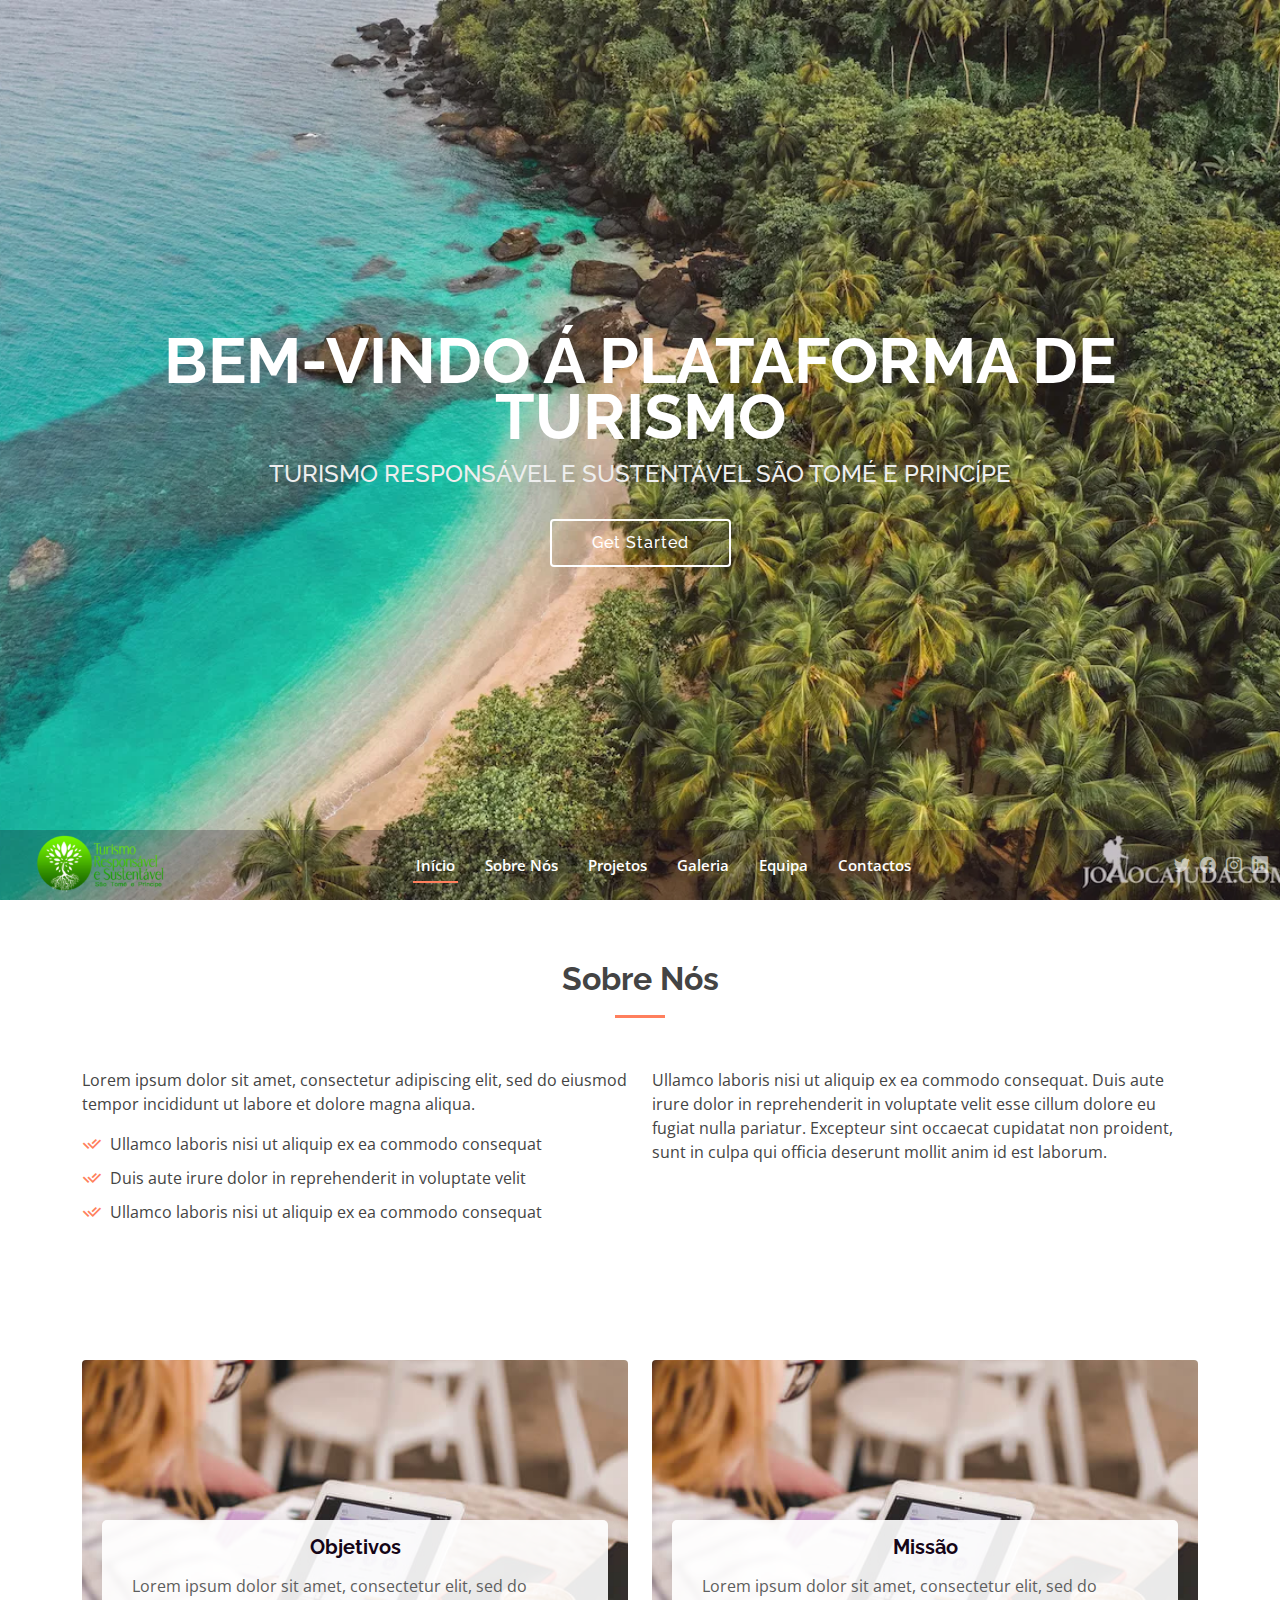
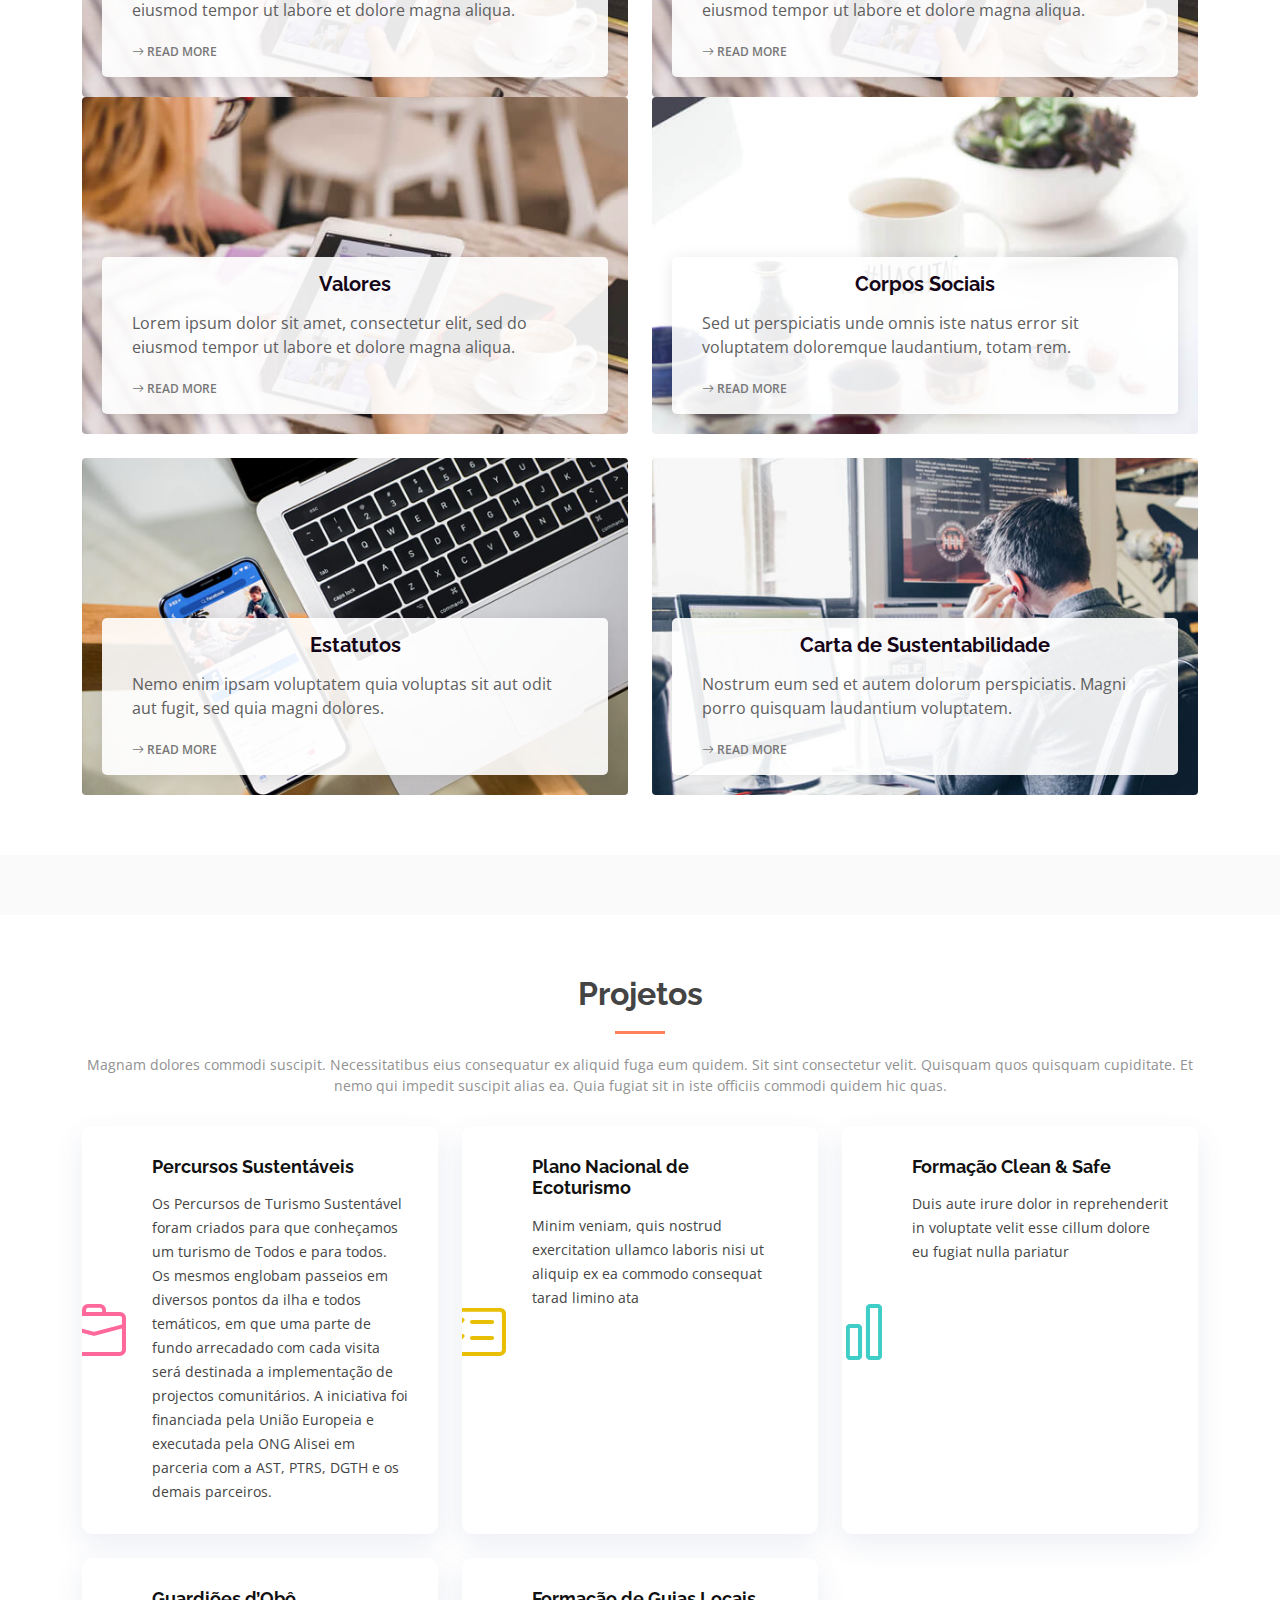
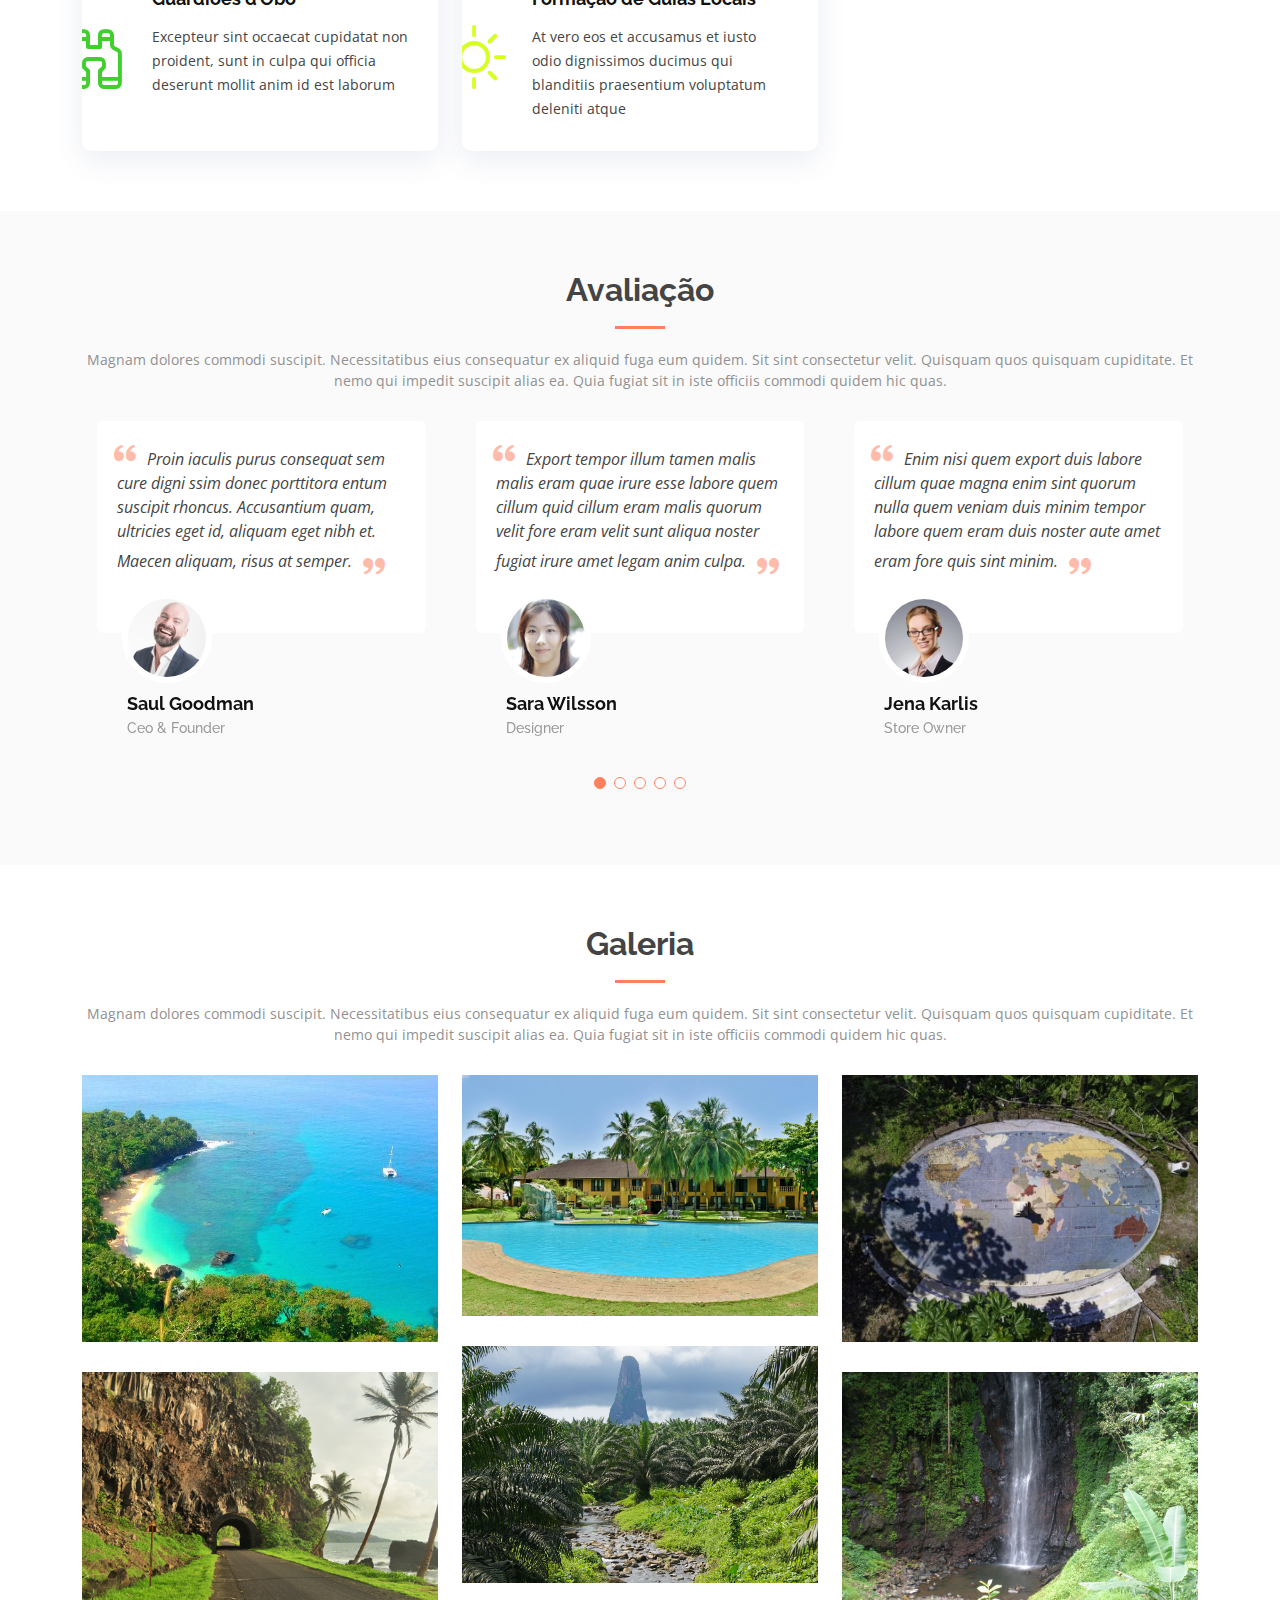
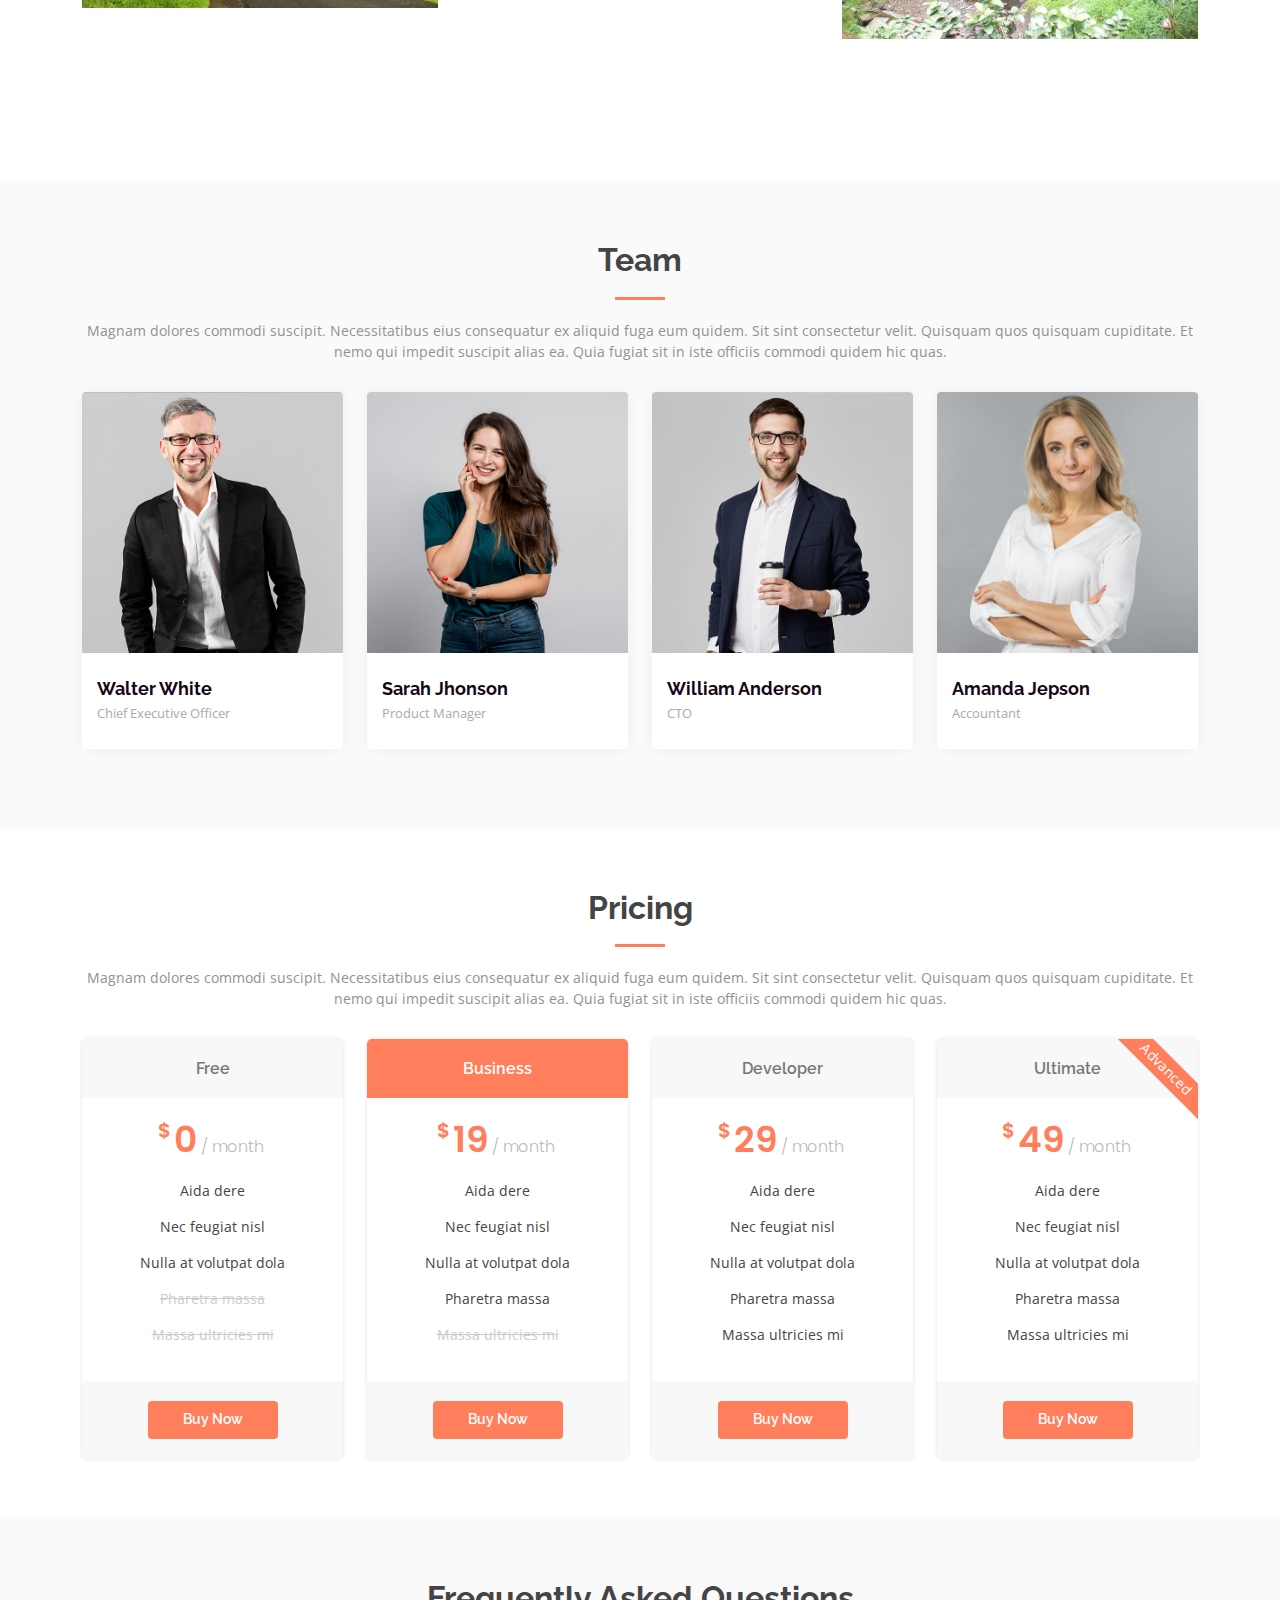
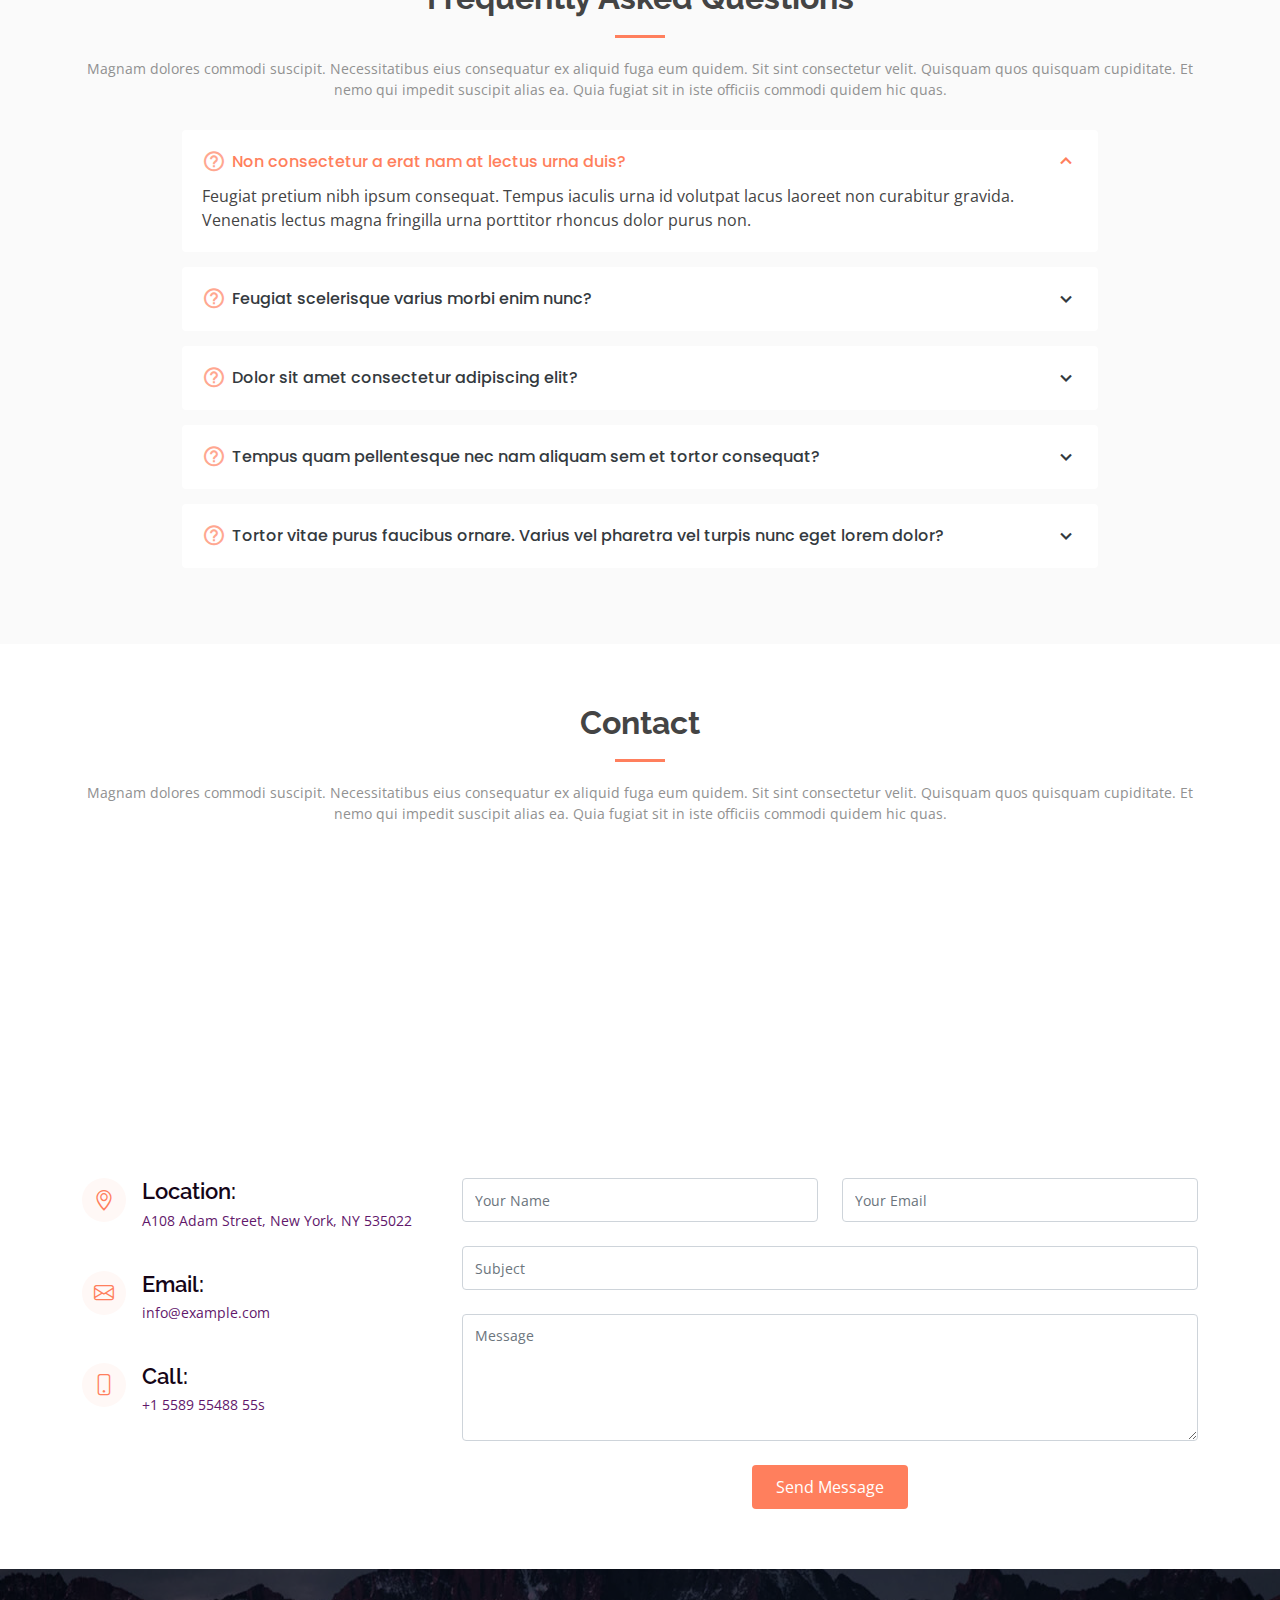
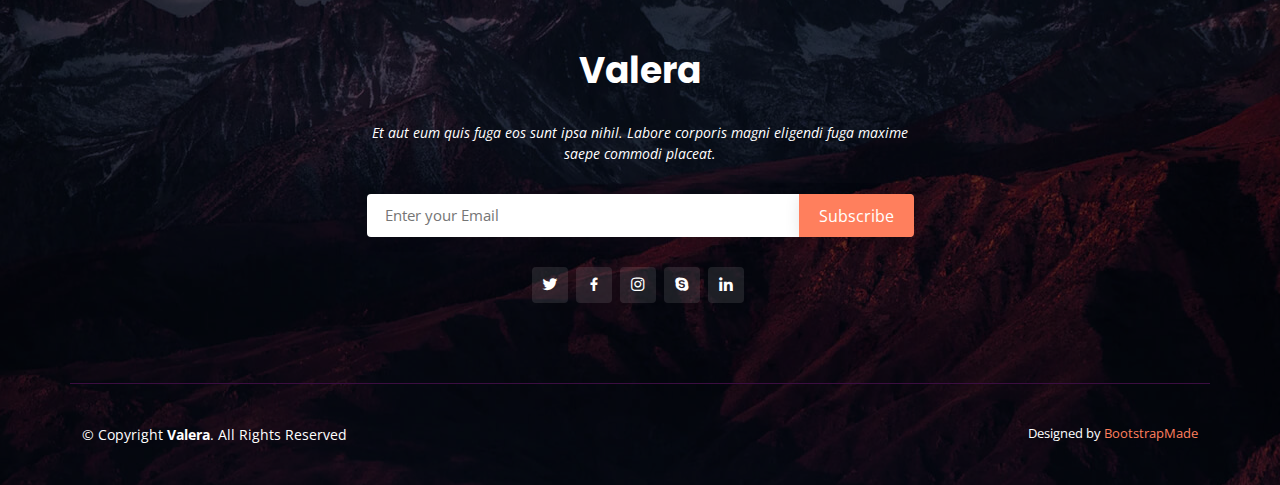
==== index.html @ 5d88bace "nv" ====
<!DOCTYPE html>
<html lang="en">

<head>
  <meta charset="utf-8">
  <meta content="width=device-width, initial-scale=1.0" name="viewport">

  <title>Plataforma de Turismo</title>
  <meta content="" name="description">
  <meta content="" name="keywords">

  <!-- Favicons -->
  <link href="assets/img/logo1.png" rel="icon">
  <link href="assets/img/logo1.png" rel="apple-touch-icon">

  <!-- Google Fonts -->
  <link href="https://fonts.googleapis.com/css?family=Open+Sans:300,300i,400,400i,600,600i,700,700i|Raleway:300,300i,400,400i,500,500i,600,600i,700,700i|Poppins:300,300i,400,400i,500,500i,600,600i,700,700i" rel="stylesheet">

  <!-- Vendor CSS Files -->
  <link href="assets/vendor/bootstrap/css/bootstrap.min.css" rel="stylesheet">
  <link href="assets/vendor/bootstrap-icons/bootstrap-icons.css" rel="stylesheet">
  <link href="assets/vendor/boxicons/css/boxicons.min.css" rel="stylesheet">
  <link href="assets/vendor/glightbox/css/glightbox.min.css" rel="stylesheet">
  <link href="assets/vendor/remixicon/remixicon.css" rel="stylesheet">
  <link href="assets/vendor/swiper/swiper-bundle.min.css" rel="stylesheet">

  <!-- Template Main CSS File -->
  <link href="assets/css/style.css" rel="stylesheet">

  <!-- =======================================================
  * Template Name: Valera - v4.1.0
  * Template URL: https://bootstrapmade.com/valera-free-bootstrap-theme/
  * Author: BootstrapMade.com
  * License: https://bootstrapmade.com/license/
  ======================================================== -->
</head>

<body>

  <!-- ======= Hero Section ======= -->
  <section id="hero">
    <div class="hero-container">
      <h1>BEM-VINDO Á PLATAFORMA DE TURISMO</h1>
      <h2>TURISMO RESPONSÁVEL E SUSTENTÁVEL SÃO TOMÉ E PRINCÍPE</h2>
      <a href="#about" class="btn-get-started scrollto">Get Started</a>
    </div>
  </section><!-- End Hero -->

  <!-- ======= Header ======= -->
  <header id="header" class="d-flex align-items-center ">
    <div class="container-fluid d-flex align-items-center justify-content-lg-between">


      <!-- Uncomment below if you prefer to use an image logo -->
      <a href="index.html" class="logo me-auto me-lg-0"><img src="assets/img/logo1.png" alt="" class="img-fluid"></a>

      <nav id="navbar" class="navbar order-last order-lg-0">
        <ul>
          <li><a class="nav-link scrollto active" href="index.html">Início</a></li>
          <li><a class="nav-link scrollto" href="#about">Sobre Nós</a></li>
          <li><a class="nav-link scrollto" href="#services">Projetos</a></li>
          <li><a class="nav-link scrollto " href="#portfolio">Galeria</a></li>
          <li><a class="nav-link scrollto" href="#team">Equipa</a></li>
          </li>
          <li><a class="nav-link scrollto" href="#contact">Contactos</a></li>
        </ul>
        <i class="bi bi-list mobile-nav-toggle"></i>
      </nav><!-- .navbar -->

      <div class="header-social-links d-flex align-items-center">
        <a href="#" class="twitter"><i class="bi bi-twitter"></i></a>
        <a href="#" class="facebook"><i class="bi bi-facebook"></i></a>
        <a href="#" class="instagram"><i class="bi bi-instagram"></i></a>
        <a href="#" class="linkedin"><i class="bi bi-linkedin"></i></i></a>
      </div>

    </div>
  </header><!-- End Header -->

  <main id="main">

    <!-- ======= About Section ======= -->
    <section id="about" class="about">
      <div class="container">

        <div class="section-title">
          <h2>Sobre Nós</h2>
        </div>

        <div class="row content">
          <div class="col-lg-6">
            <p>
              Lorem ipsum dolor sit amet, consectetur adipiscing elit, sed do eiusmod tempor incididunt ut labore et dolore
              magna aliqua.
            </p>
            <ul>
              <li><i class="ri-check-double-line"></i> Ullamco laboris nisi ut aliquip ex ea commodo consequat</li>
              <li><i class="ri-check-double-line"></i> Duis aute irure dolor in reprehenderit in voluptate velit</li>
              <li><i class="ri-check-double-line"></i> Ullamco laboris nisi ut aliquip ex ea commodo consequat</li>
            </ul>
          </div>
          <div class="col-lg-6 pt-4 pt-lg-0">
            <p>
              Ullamco laboris nisi ut aliquip ex ea commodo consequat. Duis aute irure dolor in reprehenderit in voluptate
              velit esse cillum dolore eu fugiat nulla pariatur. Excepteur sint occaecat cupidatat non proident, sunt in
              culpa qui officia deserunt mollit anim id est laborum.
            </p>
          </div>
        </div>

      </div>
    </section><!-- End About Section -->

    <!-- ======= Counts Section ======= -->

    <!-- ======= Our Values Section ======= -->
    <section id="our-values" class="our-values">
      <div class="container">

        <div class="row">
          <div class="col-md-6 d-flex align-items-stretch">
            <div class="card" style='background-image: url("assets/img/our-values-1.jpg");'>
              <div class="card-body">
                <h5 class="card-title"><a href="">Objetivos</a></h5>
                <p class="card-text">Lorem ipsum dolor sit amet, consectetur elit, sed do eiusmod tempor ut labore et dolore magna aliqua.</p>
                <div class="read-more"><a href="#"><i class="bi bi-arrow-right"></i> Read More</a></div>
              </div>
            </div>
          </div>
          <div class="col-md-6 d-flex align-items-stretch">
            <div class="card" style='background-image: url("assets/img/our-values-1.jpg");'>
              <div class="card-body">
                <h5 class="card-title"><a href="">Missão</a></h5>
                <p class="card-text">Lorem ipsum dolor sit amet, consectetur elit, sed do eiusmod tempor ut labore et dolore magna aliqua.</p>
                <div class="read-more"><a href="#"><i class="bi bi-arrow-right"></i> Read More</a></div>
              </div>
            </div>
          </div>
          <div class="col-md-6 d-flex align-items-stretch">
            <div class="card" style='background-image: url("assets/img/our-values-1.jpg");'>
              <div class="card-body">
                <h5 class="card-title"><a href="">Valores</a></h5>
                <p class="card-text">Lorem ipsum dolor sit amet, consectetur elit, sed do eiusmod tempor ut labore et dolore magna aliqua.</p>
                <div class="read-more"><a href="#"><i class="bi bi-arrow-right"></i> Read More</a></div>
              </div>
            </div>
          </div>
          <div class="col-md-6 d-flex align-items-stretch mt-4 mt-md-0">
            <div class="card" style='background-image: url("assets/img/our-values-2.jpg");'>
              <div class="card-body">
                <h5 class="card-title"><a href="">Corpos Sociais</a></h5>
                <p class="card-text">Sed ut perspiciatis unde omnis iste natus error sit voluptatem doloremque laudantium, totam rem.</p>
                <div class="read-more"><a href="#"><i class="bi bi-arrow-right"></i> Read More</a></div>
              </div>
            </div>

          </div>
          <div class="col-md-6 d-flex align-items-stretch mt-4">
            <div class="card" style='background-image: url("assets/img/our-values-3.jpg");'>
              <div class="card-body">
                <h5 class="card-title"><a href="">Estatutos</a></h5>
                <p class="card-text">Nemo enim ipsam voluptatem quia voluptas sit aut odit aut fugit, sed quia magni dolores.</p>
                <div class="read-more"><a href="#"><i class="bi bi-arrow-right"></i> Read More</a></div>
              </div>
            </div>
          </div>
          <div class="col-md-6 d-flex align-items-stretch mt-4">
            <div class="card" style='background-image: url("assets/img/our-values-4.jpg");'>
              <div class="card-body">
                <h5 class="card-title"><a href="">Carta de Sustentabilidade</a></h5>
                <p class="card-text">Nostrum eum sed et autem dolorum perspiciatis. Magni porro quisquam laudantium voluptatem.</p>
                <div class="read-more"><a href="#"><i class="bi bi-arrow-right"></i> Read More</a></div>
              </div>
            </div>


          </div>
        </div>

      </div>
    </section><!-- End Our Values Section -->

    <!-- ======= Clients Section ======= -->
    <section id="clients" class="clients section-bg">
      <div class="container">

        <div class="row">

          <div class="col-lg-2 col-md-4 col-6 d-flex align-items-center justify-content-center">
            <img src="assets/img/clients/img.png" class="img-fluid" alt="">
          </div>

          <div class="col-lg-2 col-md-4 col-6 d-flex align-items-center justify-content-center">
            <img src="assets/img/clients/img_2.png" class="img-fluid" alt="">
          </div>

          <div class="col-lg-2 col-md-4 col-6 d-flex align-items-center justify-content-center">
            <img src="assets/img/clients/img_1.png" class="img-fluid" alt="">
          </div>

          <div class="col-lg-2 col-md-4 col-6 d-flex align-items-center justify-content-center">
            <img src="assets/img/clients/client-4.png" class="img-fluid" alt="">
          </div>

          <div class="col-lg-2 col-md-4 col-6 d-flex align-items-center justify-content-center">
            <img src="assets/img/clients/client-5.png" class="img-fluid" alt="">
          </div>

          <div class="col-lg-2 col-md-4 col-6 d-flex align-items-center justify-content-center">
            <img src="assets/img/clients/client-6.png" class="img-fluid" alt="">
          </div>

        </div>

      </div>
    </section><!-- End Clients Section -->

    <!-- ======= Services Section ======= -->
    <section id="services" class="services">
      <div class="container">

        <div class="section-title">
          <h2>Projetos</h2>
          <p>Magnam dolores commodi suscipit. Necessitatibus eius consequatur ex aliquid fuga eum quidem. Sit sint consectetur velit. Quisquam quos quisquam cupiditate. Et nemo qui impedit suscipit alias ea. Quia fugiat sit in iste officiis commodi quidem hic quas.</p>
        </div>

        <div class="row">
          <div class="col-lg-4 col-md-6">
            <div class="icon-box">
              <div class="icon"><i class="bi bi-briefcase" style="color: #ff689b;"></i></div>
              <h4 class="title"><a href="">Percursos Sustentáveis</a></h4>
              <p class="description">Os Percursos de Turismo Sustentável foram criados para que conheçamos um turismo de
                Todos e para todos. Os mesmos englobam passeios em diversos pontos da ilha e todos
                temáticos, em que uma parte de fundo arrecadado com cada visita será destinada a
                implementação de projectos comunitários. A iniciativa foi financiada pela União Europeia e
                executada pela ONG Alisei em parceria com a AST, PTRS, DGTH e os demais parceiros.</p>
            </div>
          </div>
          <div class="col-lg-4 col-md-6 mt-4 mt-md-0">
            <div class="icon-box">
              <div class="icon"><i class="bi bi-card-checklist" style="color: #e9bf06;"></i></div>
              <h4 class="title"><a href="">Plano Nacional de Ecoturismo</a></h4>
              <p class="description">Minim veniam, quis nostrud exercitation ullamco laboris nisi ut aliquip ex ea commodo consequat tarad limino ata</p>
            </div>
          </div>

          <div class="col-lg-4 col-md-6 mt-4 mt-lg-0">
            <div class="icon-box">
              <div class="icon"><i class="bi bi-bar-chart" style="color: #3fcdc7;"></i></div>
              <h4 class="title"><a href="">Formação Clean & Safe</a></h4>
              <p class="description">Duis aute irure dolor in reprehenderit in voluptate velit esse cillum dolore eu fugiat nulla pariatur</p>
            </div>
          </div>
          <div class="col-lg-4 col-md-6 mt-4">
            <div class="icon-box">
              <div class="icon"><i class="bi bi-binoculars" style="color:#41cf2e;"></i></div>
              <h4 class="title"><a href="">Guardiões d’Obô</a></h4>
              <p class="description">Excepteur sint occaecat cupidatat non proident, sunt in culpa qui officia deserunt mollit anim id est laborum</p>
            </div>
          </div>

          <div class="col-lg-4 col-md-6 mt-4">
            <div class="icon-box">
              <div class="icon"><i class="bi bi-brightness-high" style="color: #d6ff22;"></i></div>
              <h4 class="title"><a href="">Formação de Guias Locais</a></h4>
              <p class="description">At vero eos et accusamus et iusto odio dignissimos ducimus qui blanditiis praesentium voluptatum deleniti atque</p>
            </div>
          </div>

        </div>

      </div>
    </section><!-- End Services Section -->

    <!-- ======= Testimonials Section ======= -->
    <section id="testimonials" class="testimonials section-bg">
      <div class="container">

        <div class="section-title">
          <h2>Avaliação</h2>
          <p>Magnam dolores commodi suscipit. Necessitatibus eius consequatur ex aliquid fuga eum quidem. Sit sint consectetur velit. Quisquam quos quisquam cupiditate. Et nemo qui impedit suscipit alias ea. Quia fugiat sit in iste officiis commodi quidem hic quas.</p>
        </div>

        <div class="testimonials-slider swiper-container" data-aos="fade-up" data-aos-delay="100">
          <div class="swiper-wrapper">

            <div class="swiper-slide">
              <div class="testimonial-item">
                <p>
                  <i class="bx bxs-quote-alt-left quote-icon-left"></i>
                  Proin iaculis purus consequat sem cure digni ssim donec porttitora entum suscipit rhoncus. Accusantium quam, ultricies eget id, aliquam eget nibh et. Maecen aliquam, risus at semper.
                  <i class="bx bxs-quote-alt-right quote-icon-right"></i>
                </p>
                <img src="assets/img/testimonials/testimonials-1.jpg" class="testimonial-img" alt="">
                <h3>Saul Goodman</h3>
                <h4>Ceo &amp; Founder</h4>
              </div>
            </div><!-- End testimonial item -->

            <div class="swiper-slide">
              <div class="testimonial-item">
                <p>
                  <i class="bx bxs-quote-alt-left quote-icon-left"></i>
                  Export tempor illum tamen malis malis eram quae irure esse labore quem cillum quid cillum eram malis quorum velit fore eram velit sunt aliqua noster fugiat irure amet legam anim culpa.
                  <i class="bx bxs-quote-alt-right quote-icon-right"></i>
                </p>
                <img src="assets/img/testimonials/testimonials-2.jpg" class="testimonial-img" alt="">
                <h3>Sara Wilsson</h3>
                <h4>Designer</h4>
              </div>
            </div><!-- End testimonial item -->

            <div class="swiper-slide">
              <div class="testimonial-item">
                <p>
                  <i class="bx bxs-quote-alt-left quote-icon-left"></i>
                  Enim nisi quem export duis labore cillum quae magna enim sint quorum nulla quem veniam duis minim tempor labore quem eram duis noster aute amet eram fore quis sint minim.
                  <i class="bx bxs-quote-alt-right quote-icon-right"></i>
                </p>
                <img src="assets/img/testimonials/testimonials-3.jpg" class="testimonial-img" alt="">
                <h3>Jena Karlis</h3>
                <h4>Store Owner</h4>
              </div>
            </div><!-- End testimonial item -->

            <div class="swiper-slide">
              <div class="testimonial-item">
                <p>
                  <i class="bx bxs-quote-alt-left quote-icon-left"></i>
                  Fugiat enim eram quae cillum dolore dolor amet nulla culpa multos export minim fugiat minim velit minim dolor enim duis veniam ipsum anim magna sunt elit fore quem dolore labore illum veniam.
                  <i class="bx bxs-quote-alt-right quote-icon-right"></i>
                </p>
                <img src="assets/img/testimonials/testimonials-4.jpg" class="testimonial-img" alt="">
                <h3>Matt Brandon</h3>
                <h4>Freelancer</h4>
              </div>
            </div><!-- End testimonial item -->

            <div class="swiper-slide">
              <div class="testimonial-item">
                <p>
                  <i class="bx bxs-quote-alt-left quote-icon-left"></i>
                  Quis quorum aliqua sint quem legam fore sunt eram irure aliqua veniam tempor noster veniam enim culpa labore duis sunt culpa nulla illum cillum fugiat legam esse veniam culpa fore nisi cillum quid.
                  <i class="bx bxs-quote-alt-right quote-icon-right"></i>
                </p>
                <img src="assets/img/testimonials/testimonials-5.jpg" class="testimonial-img" alt="">
                <h3>John Larson</h3>
                <h4>Entrepreneur</h4>
              </div>
            </div><!-- End testimonial item -->

          </div>
          <div class="swiper-pagination"></div>
        </div>

      </div>
    </section><!-- End Testimonials Section -->

    <!-- ======= Cta Section ======= -->


    <!-- ======= Portfolio Section ======= -->
    <section id="portfolio" class="portfolio">
      <div class="container">

        <div class="section-title">
          <h2>Galeria</h2>
          <p>Magnam dolores commodi suscipit. Necessitatibus eius consequatur ex aliquid fuga eum quidem. Sit sint consectetur velit. Quisquam quos quisquam cupiditate. Et nemo qui impedit suscipit alias ea. Quia fugiat sit in iste officiis commodi quidem hic quas.</p>
        </div>


        <div class="row portfolio-container">

          <div class="col-lg-4 col-md-6 portfolio-item filter-app">
            <div class="portfolio-img"><img src="assets/img/portfolio/img_6.png" class="img-fluid" alt=""></div>
            <div class="portfolio-info">
              <h4>Praia Banana</h4>
              <p>Príncipe</p>
              <a href="assets/img/portfolio/img_6.png" data-gallery="portfolioGallery" class="portfolio-lightbox preview-link" title="Praia Banana"><i class="bx bx-plus"></i></a>

            </div>
          </div>

          <div class="col-lg-4 col-md-6 portfolio-item filter-web">
            <div class="portfolio-img"><img src="assets/img/portfolio/img_5.png" class="img-fluid" alt=""></div>
            <div class="portfolio-info">
              <h4>Hotel Miramar</h4>
              <p>São Tomé e Príncipe</p>
              <a href="assets/img/portfolio/img_5.png" data-gallery="portfolioGallery" class="portfolio-lightbox preview-link" title="Hotel Miramar"><i class="bx bx-plus"></i></a>

            </div>
          </div>

          <div class="col-lg-4 col-md-6 portfolio-item filter-app">
            <div class="portfolio-img"><img src="assets/img/portfolio/img_8.png" class="img-fluid" alt=""></div>
            <div class="portfolio-info">
              <h4>Centro do Mundo</h4>
              <p>São Tomé- Ilhéu da Rolas</p>
              <a href="assets/img/portfolio/img_8.png" data-gallery="portfolioGallery" class="portfolio-lightbox preview-link" title="Centro do Mundo"><i class="bx bx-plus"></i></a>

            </div>
          </div>

          <div class="col-lg-4 col-md-6 portfolio-item filter-card">
            <div class="portfolio-img"><img src="assets/img/portfolio/img_10.png" class="img-fluid" alt=""></div>
            <div class="portfolio-info">
              <h4>Pico Cão Grande</h4>
              <p>São Tomé</p>
              <a href="assets/img/portfolio/img_10.png" data-gallery="portfolioGallery" class="portfolio-lightbox preview-link" title="Pico Cão Grande"><i class="bx bx-plus"></i></a>

            </div>
          </div>

          <div class="col-lg-4 col-md-6 portfolio-item filter-web">
            <div class="portfolio-img"><img src="assets/img/portfolio/img_11.png" class="img-fluid" alt=""></div>
            <div class="portfolio-info">
              <h4>Túnel de Santa Catarina</h4>
              <p>São Tomé</p>
              <a href="assets/img/portfolio/img_11.png" data-gallery="portfolioGallery" class="portfolio-lightbox preview-link" title="Túnel de Santa Catarina"><i class="bx bx-plus"></i></a>

            </div>
          </div>

          <div class="col-lg-4 col-md-6 portfolio-item filter-app">
            <div class="portfolio-img"><img src="assets/img/portfolio/img_12.png" class="img-fluid" alt=""></div>
            <div class="portfolio-info">
              <h4>Cascata de São Nicolau</h4>
              <p>São Tomé</p>
              <a href="assets/img/portfolio/img_12.png" data-gallery="portfolioGallery" class="portfolio-lightbox preview-link" title="Cascata de São Nicolau"><i class="bx bx-plus"></i></a>

            </div>
          </div>

          <div class="col-lg-4 col-md-6 portfolio-item filter-card">
            <div class="portfolio-img"><img src="assets/img/portfolio/portfolio-7.jpg" class="img-fluid" alt=""></div>
            <div class="portfolio-info">
              <h4>Card 1</h4>
              <p>Card</p>
              <a href="assets/img/portfolio/portfolio-7.jpg" data-gallery="portfolioGallery" class="portfolio-lightbox preview-link" title="Card 1"><i class="bx bx-plus"></i></a>
              <a href="portfolio-details.html" class="details-link" title="More Details"><i class="bx bx-link"></i></a>
            </div>
          </div>

          <div class="col-lg-4 col-md-6 portfolio-item filter-card">
            <div class="portfolio-img"><img src="assets/img/portfolio/portfolio-8.jpg" class="img-fluid" alt=""></div>
            <div class="portfolio-info">
              <h4>Card 3</h4>
              <p>Card</p>
              <a href="assets/img/portfolio/portfolio-8.jpg" data-gallery="portfolioGallery" class="portfolio-lightbox preview-link" title="Card 3"><i class="bx bx-plus"></i></a>
              <a href="portfolio-details.html" class="details-link" title="More Details"><i class="bx bx-link"></i></a>
            </div>
          </div>

          <div class="col-lg-4 col-md-6 portfolio-item filter-web">
            <div class="portfolio-img"><img src="assets/img/portfolio/portfolio-9.jpg" class="img-fluid" alt=""></div>
            <div class="portfolio-info">
              <h4>Web 3</h4>
              <p>Web</p>
              <a href="assets/img/portfolio/portfolio-9.jpg" data-gallery="portfolioGallery" class="portfolio-lightbox preview-link" title="Web 3"><i class="bx bx-plus"></i></a>
              <a href="portfolio-details.html" class="details-link" title="More Details"><i class="bx bx-link"></i></a>
            </div>
          </div>

        </div>

      </div>
    </section><!-- End Portfolio Section -->

    <!-- ======= Team Section ======= -->
    <section id="team" class="team section-bg">
      <div class="container">

        <div class="section-title">
          <h2>Team</h2>
          <p>Magnam dolores commodi suscipit. Necessitatibus eius consequatur ex aliquid fuga eum quidem. Sit sint consectetur velit. Quisquam quos quisquam cupiditate. Et nemo qui impedit suscipit alias ea. Quia fugiat sit in iste officiis commodi quidem hic quas.</p>
        </div>

        <div class="row">

          <div class="col-lg-3 col-md-6 d-flex align-items-stretch">
            <div class="member">
              <div class="member-img">
                <img src="assets/img/team/team-1.jpg" class="img-fluid" alt="">
                <div class="social">
                  <a href=""><i class="bi bi-twitter"></i></a>
                  <a href=""><i class="bi bi-facebook"></i></a>
                  <a href=""><i class="bi bi-instagram"></i></a>
                  <a href=""><i class="bi bi-linkedin"></i></a>
                </div>
              </div>
              <div class="member-info">
                <h4>Walter White</h4>
                <span>Chief Executive Officer</span>
              </div>
            </div>
          </div>

          <div class="col-lg-3 col-md-6 d-flex align-items-stretch">
            <div class="member">
              <div class="member-img">
                <img src="assets/img/team/team-2.jpg" class="img-fluid" alt="">
                <div class="social">
                  <a href=""><i class="bi bi-twitter"></i></a>
                  <a href=""><i class="bi bi-facebook"></i></a>
                  <a href=""><i class="bi bi-instagram"></i></a>
                  <a href=""><i class="bi bi-linkedin"></i></a>
                </div>
              </div>
              <div class="member-info">
                <h4>Sarah Jhonson</h4>
                <span>Product Manager</span>
              </div>
            </div>
          </div>

          <div class="col-lg-3 col-md-6 d-flex align-items-stretch">
            <div class="member">
              <div class="member-img">
                <img src="assets/img/team/team-3.jpg" class="img-fluid" alt="">
                <div class="social">
                  <a href=""><i class="bi bi-twitter"></i></a>
                  <a href=""><i class="bi bi-facebook"></i></a>
                  <a href=""><i class="bi bi-instagram"></i></a>
                  <a href=""><i class="bi bi-linkedin"></i></a>
                </div>
              </div>
              <div class="member-info">
                <h4>William Anderson</h4>
                <span>CTO</span>
              </div>
            </div>
          </div>

          <div class="col-lg-3 col-md-6 d-flex align-items-stretch">
            <div class="member">
              <div class="member-img">
                <img src="assets/img/team/team-4.jpg" class="img-fluid" alt="">
                <div class="social">
                  <a href=""><i class="bi bi-twitter"></i></a>
                  <a href=""><i class="bi bi-facebook"></i></a>
                  <a href=""><i class="bi bi-instagram"></i></a>
                  <a href=""><i class="bi bi-linkedin"></i></a>
                </div>
              </div>
              <div class="member-info">
                <h4>Amanda Jepson</h4>
                <span>Accountant</span>
              </div>
            </div>
          </div>

        </div>

      </div>
    </section><!-- End Team Section -->

    <!-- ======= Pricing Section ======= -->
    <section id="pricing" class="pricing">
      <div class="container">

        <div class="section-title">
          <h2>Pricing</h2>
          <p>Magnam dolores commodi suscipit. Necessitatibus eius consequatur ex aliquid fuga eum quidem. Sit sint consectetur velit. Quisquam quos quisquam cupiditate. Et nemo qui impedit suscipit alias ea. Quia fugiat sit in iste officiis commodi quidem hic quas.</p>
        </div>

        <div class="row">

          <div class="col-lg-3 col-md-6">
            <div class="box">
              <h3>Free</h3>
              <h4><sup>$</sup>0<span> / month</span></h4>
              <ul>
                <li>Aida dere</li>
                <li>Nec feugiat nisl</li>
                <li>Nulla at volutpat dola</li>
                <li class="na">Pharetra massa</li>
                <li class="na">Massa ultricies mi</li>
              </ul>
              <div class="btn-wrap">
                <a href="#" class="btn-buy">Buy Now</a>
              </div>
            </div>
          </div>

          <div class="col-lg-3 col-md-6 mt-4 mt-md-0">
            <div class="box featured">
              <h3>Business</h3>
              <h4><sup>$</sup>19<span> / month</span></h4>
              <ul>
                <li>Aida dere</li>
                <li>Nec feugiat nisl</li>
                <li>Nulla at volutpat dola</li>
                <li>Pharetra massa</li>
                <li class="na">Massa ultricies mi</li>
              </ul>
              <div class="btn-wrap">
                <a href="#" class="btn-buy">Buy Now</a>
              </div>
            </div>
          </div>

          <div class="col-lg-3 col-md-6 mt-4 mt-lg-0">
            <div class="box">
              <h3>Developer</h3>
              <h4><sup>$</sup>29<span> / month</span></h4>
              <ul>
                <li>Aida dere</li>
                <li>Nec feugiat nisl</li>
                <li>Nulla at volutpat dola</li>
                <li>Pharetra massa</li>
                <li>Massa ultricies mi</li>
              </ul>
              <div class="btn-wrap">
                <a href="#" class="btn-buy">Buy Now</a>
              </div>
            </div>
          </div>

          <div class="col-lg-3 col-md-6 mt-4 mt-lg-0">
            <div class="box">
              <span class="advanced">Advanced</span>
              <h3>Ultimate</h3>
              <h4><sup>$</sup>49<span> / month</span></h4>
              <ul>
                <li>Aida dere</li>
                <li>Nec feugiat nisl</li>
                <li>Nulla at volutpat dola</li>
                <li>Pharetra massa</li>
                <li>Massa ultricies mi</li>
              </ul>
              <div class="btn-wrap">
                <a href="#" class="btn-buy">Buy Now</a>
              </div>
            </div>
          </div>

        </div>

      </div>
    </section><!-- End Pricing Section -->

    <!-- ======= Frequently Asked Questions Section ======= -->
    <section id="faq" class="faq section-bg">
      <div class="container">

        <div class="section-title">
          <h2>Frequently Asked Questions</h2>
          <p>Magnam dolores commodi suscipit. Necessitatibus eius consequatur ex aliquid fuga eum quidem. Sit sint consectetur velit. Quisquam quos quisquam cupiditate. Et nemo qui impedit suscipit alias ea. Quia fugiat sit in iste officiis commodi quidem hic quas.</p>
        </div>

        <div class="faq-list">
          <ul>
            <li data-aos="fade-up">
              <i class="bx bx-help-circle icon-help"></i> <a data-bs-toggle="collapse" class="collapse" data-bs-target="#faq-list-1">Non consectetur a erat nam at lectus urna duis? <i class="bx bx-chevron-down icon-show"></i><i class="bx bx-chevron-up icon-close"></i></a>
              <div id="faq-list-1" class="collapse show" data-bs-parent=".faq-list">
                <p>
                  Feugiat pretium nibh ipsum consequat. Tempus iaculis urna id volutpat lacus laoreet non curabitur gravida. Venenatis lectus magna fringilla urna porttitor rhoncus dolor purus non.
                </p>
              </div>
            </li>

            <li data-aos="fade-up" data-aos-delay="100">
              <i class="bx bx-help-circle icon-help"></i> <a data-bs-toggle="collapse" data-bs-target="#faq-list-2" class="collapsed">Feugiat scelerisque varius morbi enim nunc? <i class="bx bx-chevron-down icon-show"></i><i class="bx bx-chevron-up icon-close"></i></a>
              <div id="faq-list-2" class="collapse" data-bs-parent=".faq-list">
                <p>
                  Dolor sit amet consectetur adipiscing elit pellentesque habitant morbi. Id interdum velit laoreet id donec ultrices. Fringilla phasellus faucibus scelerisque eleifend donec pretium. Est pellentesque elit ullamcorper dignissim. Mauris ultrices eros in cursus turpis massa tincidunt dui.
                </p>
              </div>
            </li>

            <li data-aos="fade-up" data-aos-delay="200">
              <i class="bx bx-help-circle icon-help"></i> <a data-bs-toggle="collapse" data-bs-target="#faq-list-3" class="collapsed">Dolor sit amet consectetur adipiscing elit? <i class="bx bx-chevron-down icon-show"></i><i class="bx bx-chevron-up icon-close"></i></a>
              <div id="faq-list-3" class="collapse" data-bs-parent=".faq-list">
                <p>
                  Eleifend mi in nulla posuere sollicitudin aliquam ultrices sagittis orci. Faucibus pulvinar elementum integer enim. Sem nulla pharetra diam sit amet nisl suscipit. Rutrum tellus pellentesque eu tincidunt. Lectus urna duis convallis convallis tellus. Urna molestie at elementum eu facilisis sed odio morbi quis
                </p>
              </div>
            </li>

            <li data-aos="fade-up" data-aos-delay="300">
              <i class="bx bx-help-circle icon-help"></i> <a data-bs-toggle="collapse" data-bs-target="#faq-list-4" class="collapsed">Tempus quam pellentesque nec nam aliquam sem et tortor consequat? <i class="bx bx-chevron-down icon-show"></i><i class="bx bx-chevron-up icon-close"></i></a>
              <div id="faq-list-4" class="collapse" data-bs-parent=".faq-list">
                <p>
                  Molestie a iaculis at erat pellentesque adipiscing commodo. Dignissim suspendisse in est ante in. Nunc vel risus commodo viverra maecenas accumsan. Sit amet nisl suscipit adipiscing bibendum est. Purus gravida quis blandit turpis cursus in.
                </p>
              </div>
            </li>

            <li data-aos="fade-up" data-aos-delay="400">
              <i class="bx bx-help-circle icon-help"></i> <a data-bs-toggle="collapse" data-bs-target="#faq-list-5" class="collapsed">Tortor vitae purus faucibus ornare. Varius vel pharetra vel turpis nunc eget lorem dolor? <i class="bx bx-chevron-down icon-show"></i><i class="bx bx-chevron-up icon-close"></i></a>
              <div id="faq-list-5" class="collapse" data-bs-parent=".faq-list">
                <p>
                  Laoreet sit amet cursus sit amet dictum sit amet justo. Mauris vitae ultricies leo integer malesuada nunc vel. Tincidunt eget nullam non nisi est sit amet. Turpis nunc eget lorem dolor sed. Ut venenatis tellus in metus vulputate eu scelerisque.
                </p>
              </div>
            </li>

          </ul>
        </div>

      </div>
    </section><!-- End Frequently Asked Questions Section -->

    <!-- ======= Contact Section ======= -->
    <section id="contact" class="contact">
      <div class="container">

        <div class="section-title">
          <h2>Contact</h2>
          <p>Magnam dolores commodi suscipit. Necessitatibus eius consequatur ex aliquid fuga eum quidem. Sit sint consectetur velit. Quisquam quos quisquam cupiditate. Et nemo qui impedit suscipit alias ea. Quia fugiat sit in iste officiis commodi quidem hic quas.</p>
        </div>

        <div>
          <iframe style="border:0; width: 100%; height: 270px;" src="https://www.google.com/maps/embed?pb=!1m14!1m8!1m3!1d12097.433213460943!2d-74.0062269!3d40.7101282!3m2!1i1024!2i768!4f13.1!3m3!1m2!1s0x0%3A0xb89d1fe6bc499443!2sDowntown+Conference+Center!5e0!3m2!1smk!2sbg!4v1539943755621" frameborder="0" allowfullscreen></iframe>
        </div>

        <div class="row mt-5">

          <div class="col-lg-4">
            <div class="info">
              <div class="address">
                <i class="bi bi-geo-alt"></i>
                <h4>Location:</h4>
                <p>A108 Adam Street, New York, NY 535022</p>
              </div>

              <div class="email">
                <i class="bi bi-envelope"></i>
                <h4>Email:</h4>
                <p>info@example.com</p>
              </div>

              <div class="phone">
                <i class="bi bi-phone"></i>
                <h4>Call:</h4>
                <p>+1 5589 55488 55s</p>
              </div>

            </div>

          </div>

          <div class="col-lg-8 mt-5 mt-lg-0">

            <form action="forms/contact.php" method="post" role="form" class="php-email-form">
              <div class="row">
                <div class="col-md-6 form-group">
                  <input type="text" name="name" class="form-control" id="name" placeholder="Your Name" required>
                </div>
                <div class="col-md-6 form-group mt-3 mt-md-0">
                  <input type="email" class="form-control" name="email" id="email" placeholder="Your Email" required>
                </div>
              </div>
              <div class="form-group mt-3">
                <input type="text" class="form-control" name="subject" id="subject" placeholder="Subject" required>
              </div>
              <div class="form-group mt-3">
                <textarea class="form-control" name="message" rows="5" placeholder="Message" required></textarea>
              </div>
              <div class="my-3">
                <div class="loading">Loading</div>
                <div class="error-message"></div>
                <div class="sent-message">Your message has been sent. Thank you!</div>
              </div>
              <div class="text-center"><button type="submit">Send Message</button></div>
            </form>

          </div>

        </div>

      </div>
    </section><!-- End Contact Section -->

  </main><!-- End #main -->

  <!-- ======= Footer ======= -->
  <footer id="footer">

    <div class="footer-top">

      <div class="container">

        <div class="row  justify-content-center">
          <div class="col-lg-6">
            <h3>Valera</h3>
            <p>Et aut eum quis fuga eos sunt ipsa nihil. Labore corporis magni eligendi fuga maxime saepe commodi placeat.</p>
          </div>
        </div>

        <div class="row footer-newsletter justify-content-center">
          <div class="col-lg-6">
            <form action="" method="post">
              <input type="email" name="email" placeholder="Enter your Email"><input type="submit" value="Subscribe">
            </form>
          </div>
        </div>

        <div class="social-links">
          <a href="#" class="twitter"><i class="bx bxl-twitter"></i></a>
          <a href="#" class="facebook"><i class="bx bxl-facebook"></i></a>
          <a href="#" class="instagram"><i class="bx bxl-instagram"></i></a>
          <a href="#" class="google-plus"><i class="bx bxl-skype"></i></a>
          <a href="#" class="linkedin"><i class="bx bxl-linkedin"></i></a>
        </div>

      </div>
    </div>

    <div class="container footer-bottom clearfix">
      <div class="copyright">
        &copy; Copyright <strong><span>Valera</span></strong>. All Rights Reserved
      </div>
      <div class="credits">
        <!-- All the links in the footer should remain intact. -->
        <!-- You can delete the links only if you purchased the pro version. -->
        <!-- Licensing information: https://bootstrapmade.com/license/ -->
        <!-- Purchase the pro version with working PHP/AJAX contact form: https://bootstrapmade.com/valera-free-bootstrap-theme/ -->
        Designed by <a href="https://bootstrapmade.com/">BootstrapMade</a>
      </div>
    </div>
  </footer><!-- End Footer -->

  <div id="preloader"></div>
  <a href="#" class="back-to-top d-flex align-items-center justify-content-center"><i class="bi bi-arrow-up-short"></i></a>

  <!-- Vendor JS Files -->
  <script src="assets/vendor/bootstrap/js/bootstrap.bundle.min.js"></script>
  <script src="assets/vendor/glightbox/js/glightbox.min.js"></script>
  <script src="assets/vendor/isotope-layout/isotope.pkgd.min.js"></script>
  <script src="assets/vendor/php-email-form/validate.js"></script>
  <script src="assets/vendor/purecounter/purecounter.js"></script>
  <script src="assets/vendor/swiper/swiper-bundle.min.js"></script>

  <!-- Template Main JS File -->
  <script src="assets/js/main.js"></script>

</body>

</html>
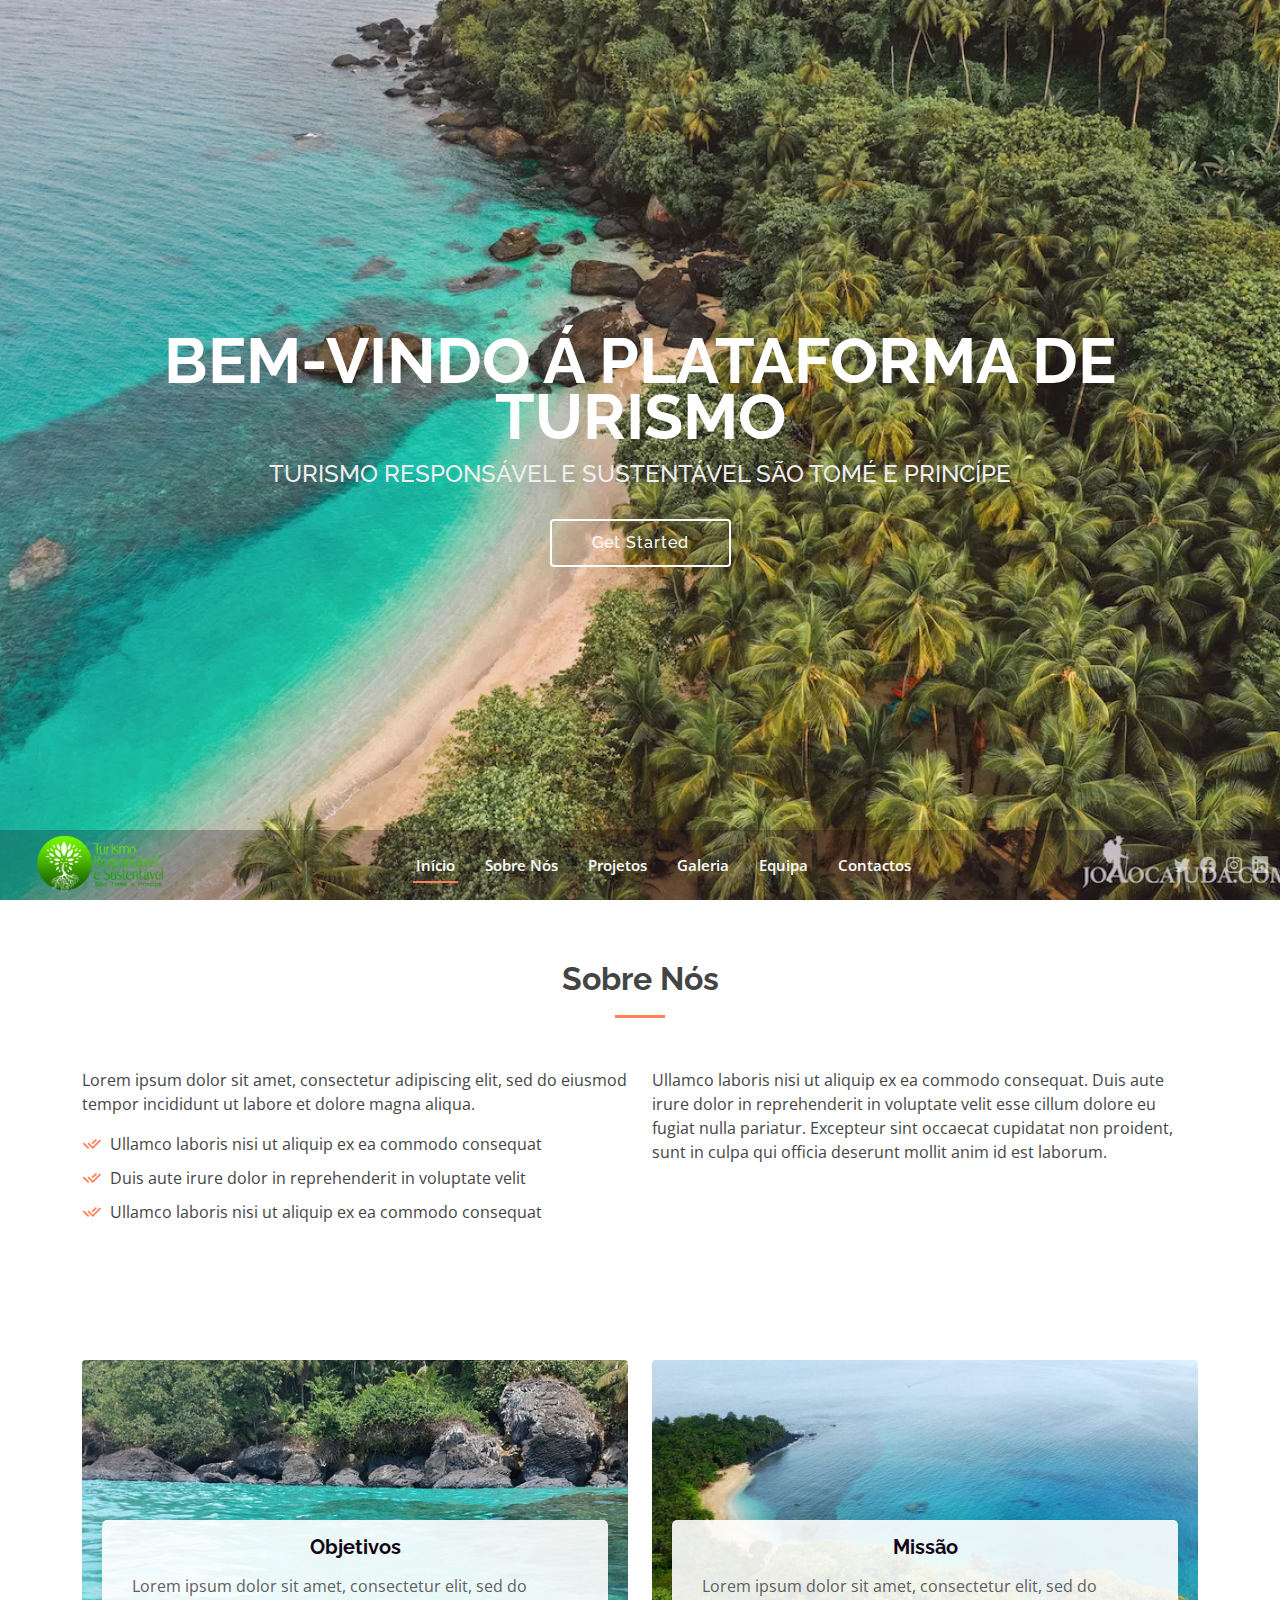
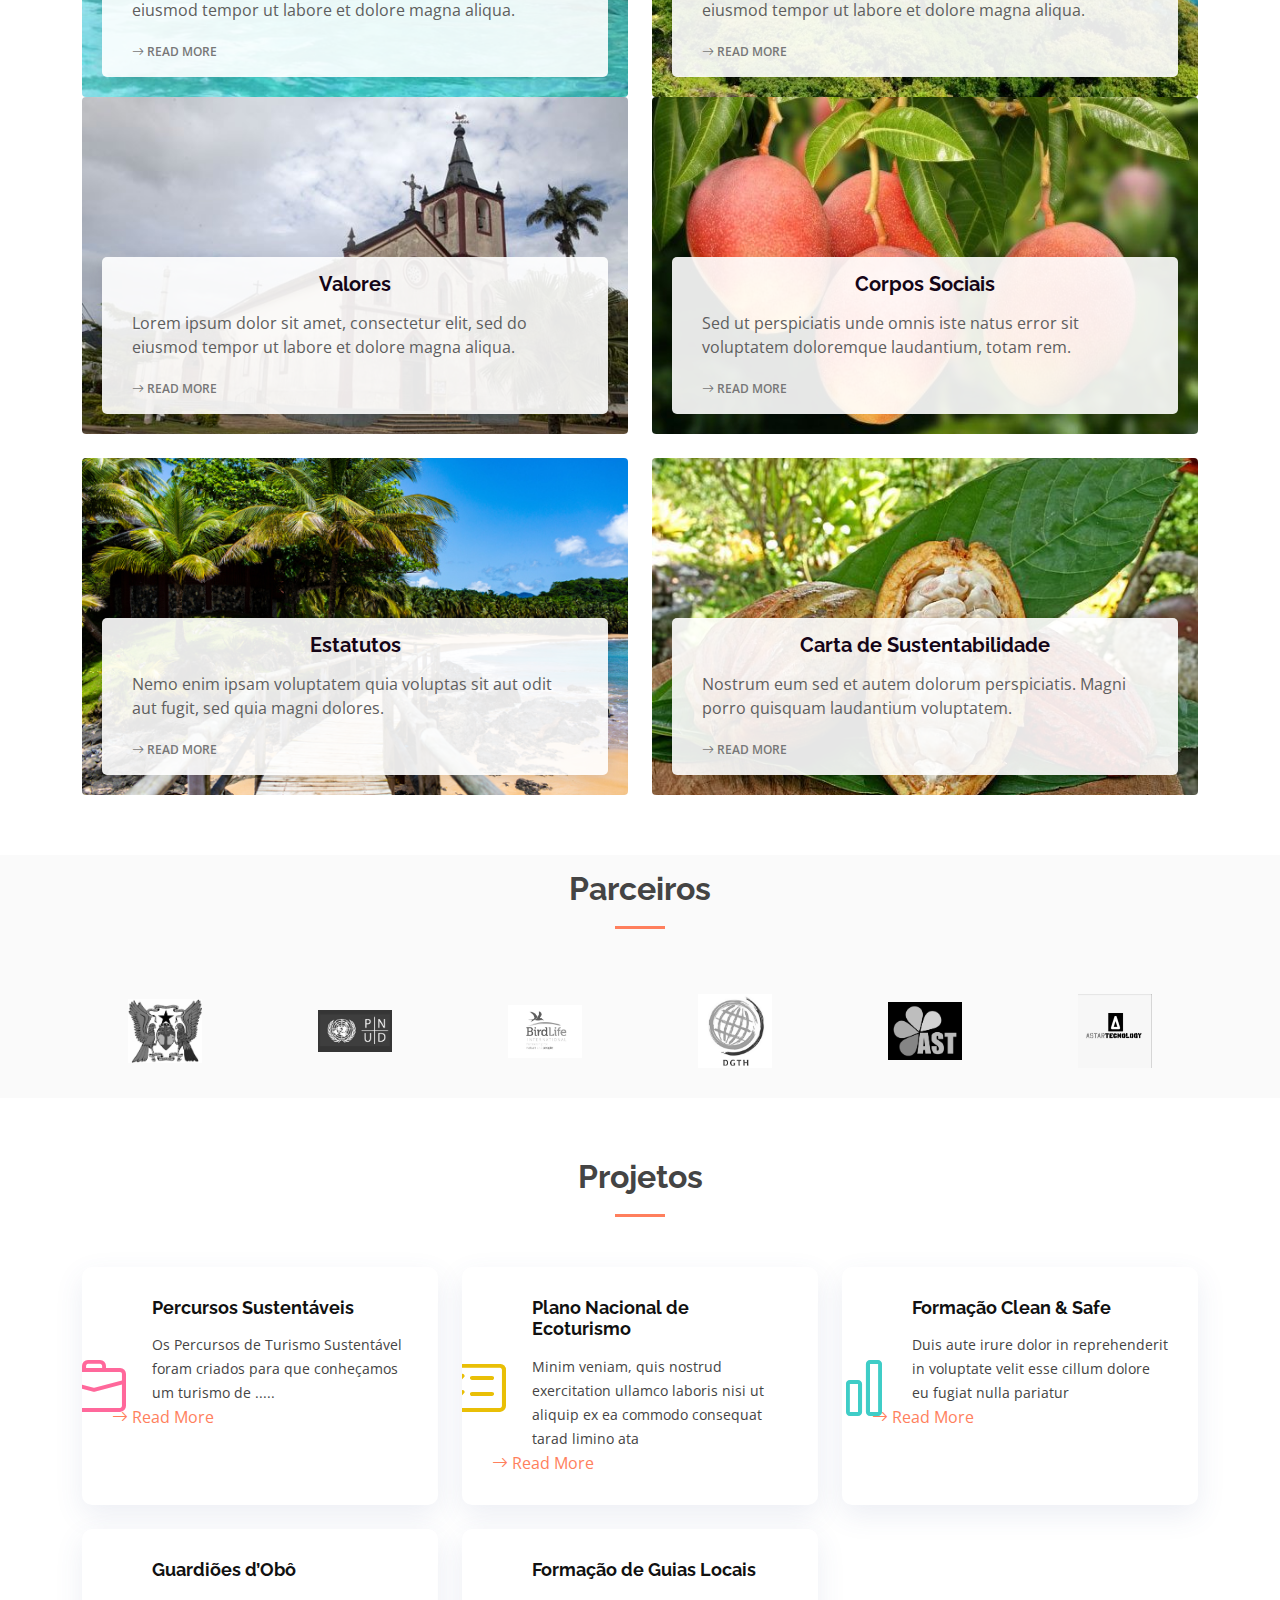
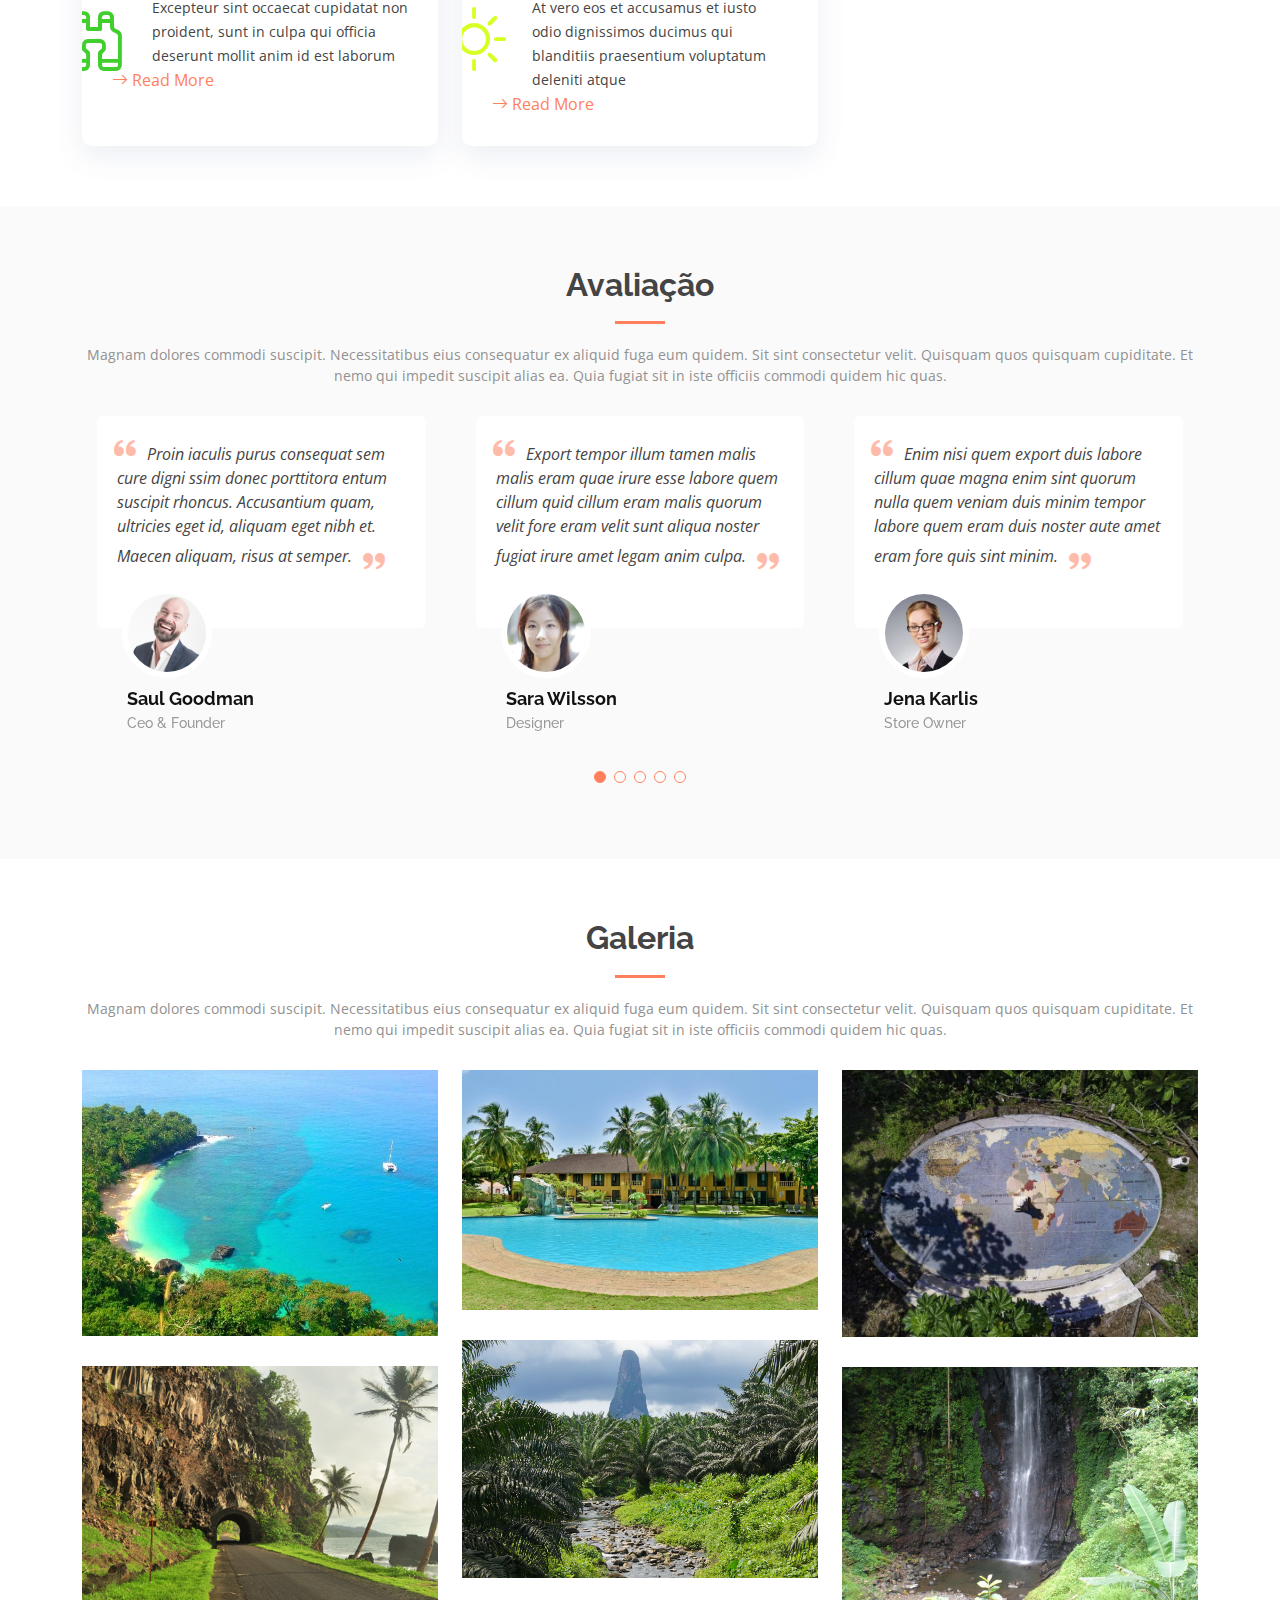
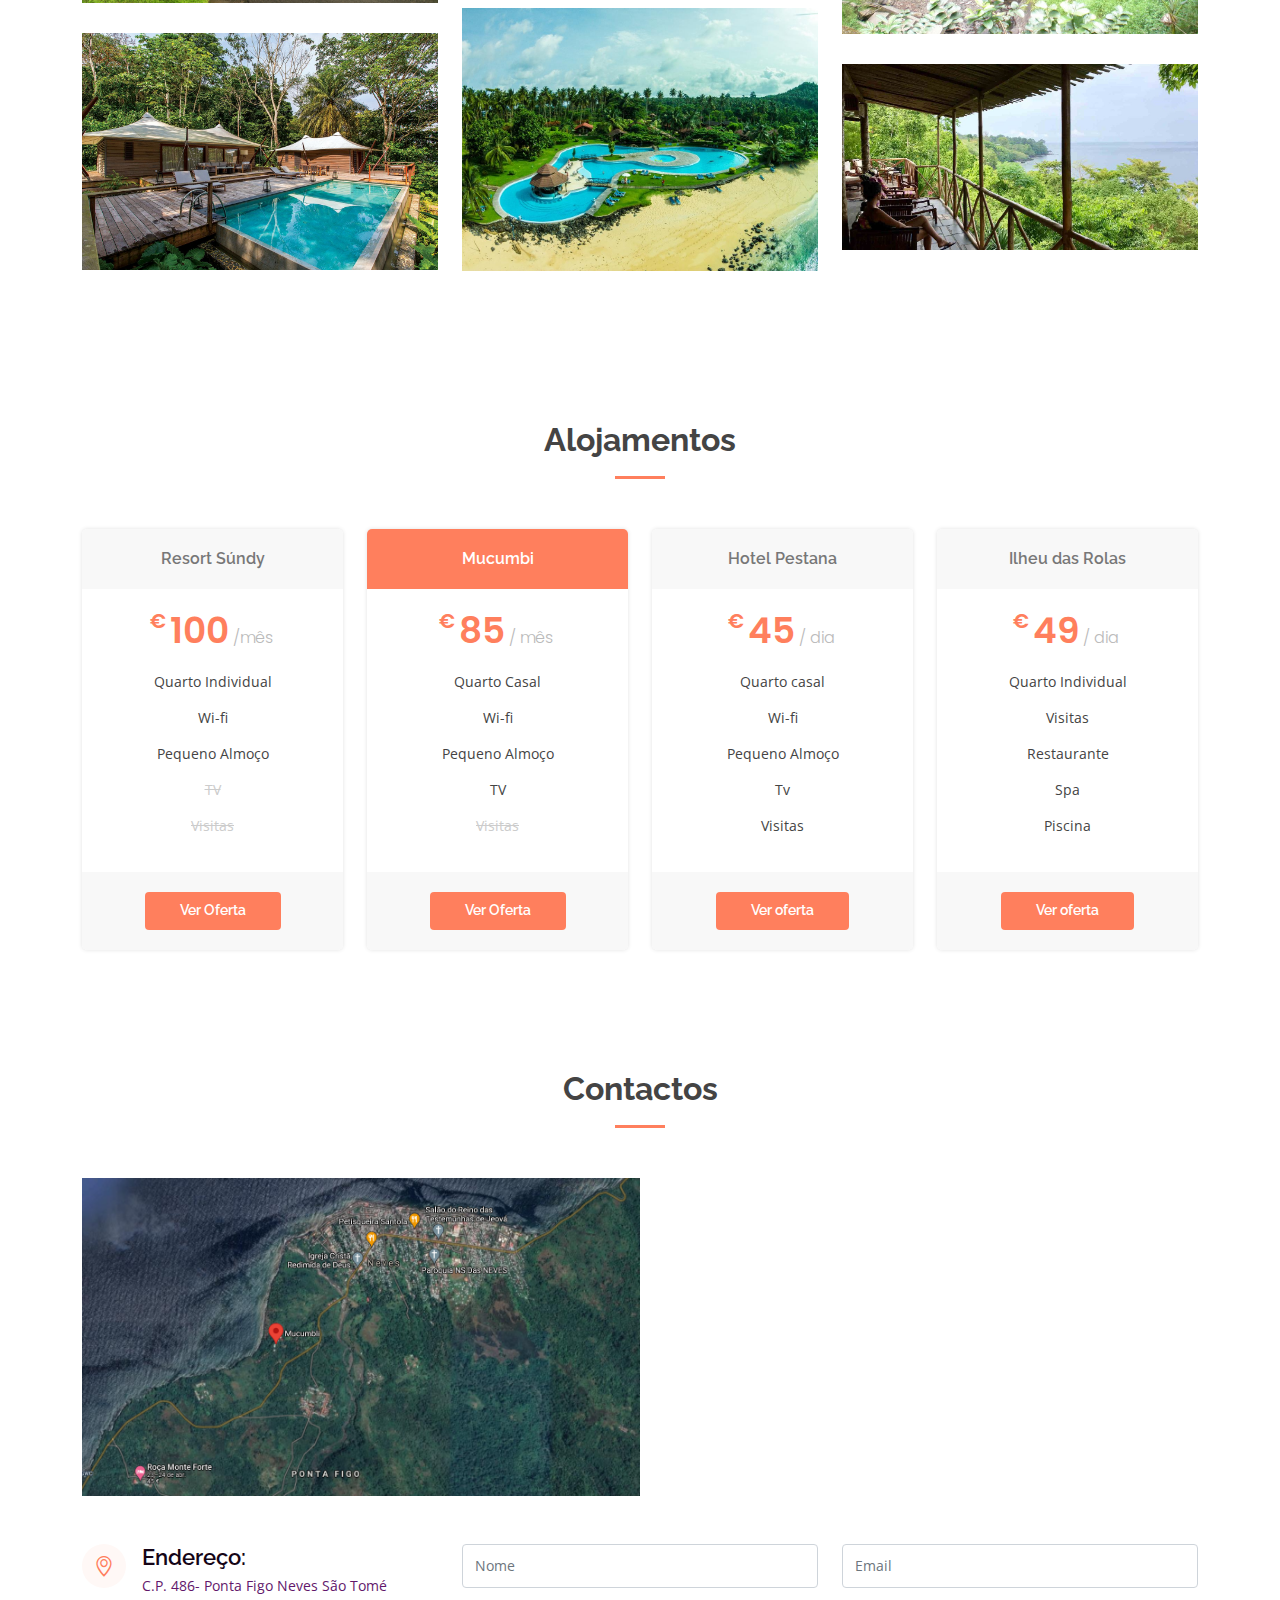
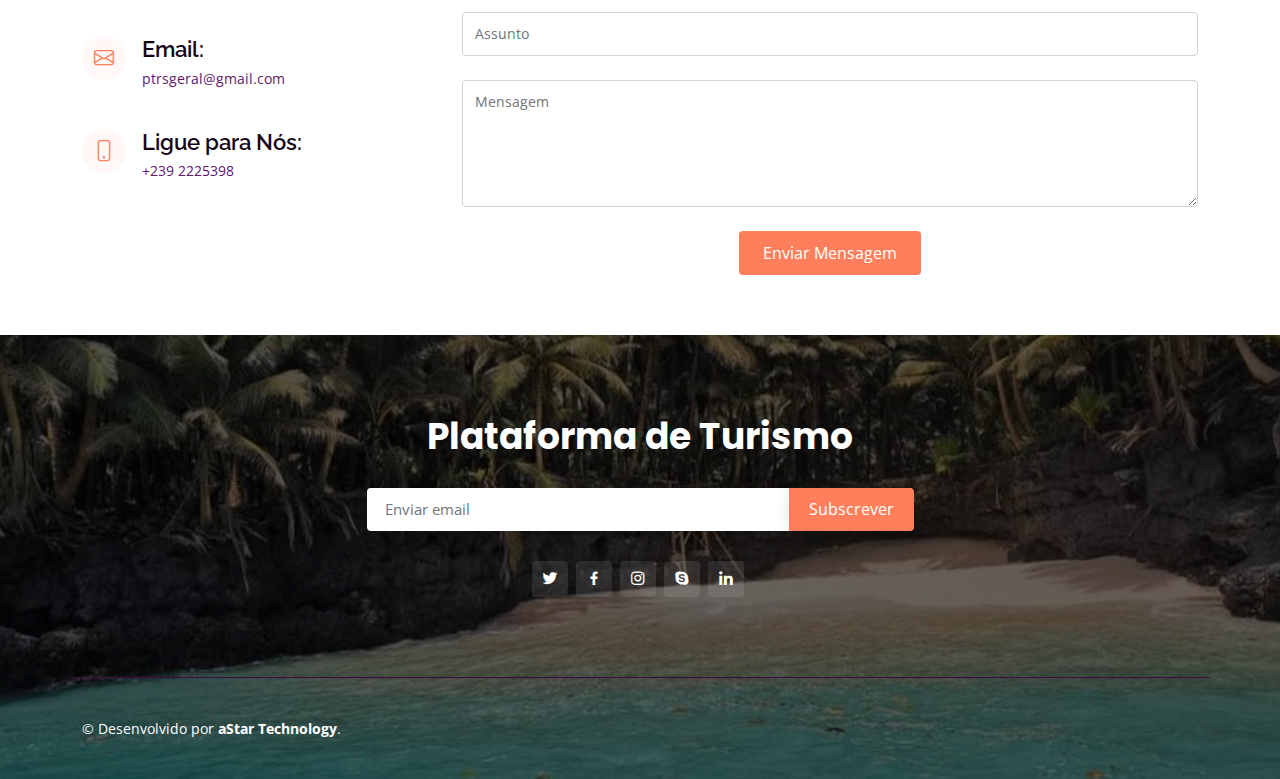
==== commit e68b9b2f: "update" ====
--- a/index.html
+++ b/index.html
@@ -119,36 +119,36 @@
 
         <div class="row">
           <div class="col-md-6 d-flex align-items-stretch">
-            <div class="card" style='background-image: url("assets/img/our-values-1.jpg");'>
+            <div class="card" style='background-image: url("assets/img/img_7.png");'>
               <div class="card-body">
-                <h5 class="card-title"><a href="">Objetivos</a></h5>
+                <h5 class="card-title"><a href="objetivo.html">Objetivos</a></h5>
                 <p class="card-text">Lorem ipsum dolor sit amet, consectetur elit, sed do eiusmod tempor ut labore et dolore magna aliqua.</p>
                 <div class="read-more"><a href="#"><i class="bi bi-arrow-right"></i> Read More</a></div>
               </div>
             </div>
           </div>
           <div class="col-md-6 d-flex align-items-stretch">
-            <div class="card" style='background-image: url("assets/img/our-values-1.jpg");'>
+            <div class="card" style='background-image: url("assets/img/img_10.png");'>
               <div class="card-body">
-                <h5 class="card-title"><a href="">Missão</a></h5>
+                <h5 class="card-title"><a href="missao.html">Missão</a></h5>
                 <p class="card-text">Lorem ipsum dolor sit amet, consectetur elit, sed do eiusmod tempor ut labore et dolore magna aliqua.</p>
                 <div class="read-more"><a href="#"><i class="bi bi-arrow-right"></i> Read More</a></div>
               </div>
             </div>
           </div>
           <div class="col-md-6 d-flex align-items-stretch">
-            <div class="card" style='background-image: url("assets/img/our-values-1.jpg");'>
+            <div class="card" style='background-image: url("assets/img/img_12.png");'>
               <div class="card-body">
-                <h5 class="card-title"><a href="">Valores</a></h5>
+                <h5 class="card-title"><a href="valores.html">Valores</a></h5>
                 <p class="card-text">Lorem ipsum dolor sit amet, consectetur elit, sed do eiusmod tempor ut labore et dolore magna aliqua.</p>
                 <div class="read-more"><a href="#"><i class="bi bi-arrow-right"></i> Read More</a></div>
               </div>
             </div>
           </div>
           <div class="col-md-6 d-flex align-items-stretch mt-4 mt-md-0">
-            <div class="card" style='background-image: url("assets/img/our-values-2.jpg");'>
+            <div class="card" style='background-image: url("assets/img/img_13.png");'>
               <div class="card-body">
-                <h5 class="card-title"><a href="">Corpos Sociais</a></h5>
+                <h5 class="card-title"><a href="corpo.html">Corpos Sociais</a></h5>
                 <p class="card-text">Sed ut perspiciatis unde omnis iste natus error sit voluptatem doloremque laudantium, totam rem.</p>
                 <div class="read-more"><a href="#"><i class="bi bi-arrow-right"></i> Read More</a></div>
               </div>
@@ -156,18 +156,18 @@
 
           </div>
           <div class="col-md-6 d-flex align-items-stretch mt-4">
-            <div class="card" style='background-image: url("assets/img/our-values-3.jpg");'>
+            <div class="card" style='background-image: url("assets/img/img_11.png");'>
               <div class="card-body">
-                <h5 class="card-title"><a href="">Estatutos</a></h5>
+                <h5 class="card-title"><a href="estatutos.html">Estatutos</a></h5>
                 <p class="card-text">Nemo enim ipsam voluptatem quia voluptas sit aut odit aut fugit, sed quia magni dolores.</p>
                 <div class="read-more"><a href="#"><i class="bi bi-arrow-right"></i> Read More</a></div>
               </div>
             </div>
           </div>
           <div class="col-md-6 d-flex align-items-stretch mt-4">
-            <div class="card" style='background-image: url("assets/img/our-values-4.jpg");'>
+            <div class="card" style='background-image: url("assets/img/img_9.png");'>
               <div class="card-body">
-                <h5 class="card-title"><a href="">Carta de Sustentabilidade</a></h5>
+                <h5 class="card-title"><a href="carta.html">Carta de Sustentabilidade</a></h5>
                 <p class="card-text">Nostrum eum sed et autem dolorum perspiciatis. Magni porro quisquam laudantium voluptatem.</p>
                 <div class="read-more"><a href="#"><i class="bi bi-arrow-right"></i> Read More</a></div>
               </div>
@@ -179,41 +179,44 @@
 
       </div>
     </section><!-- End Our Values Section -->
-
+    <section id="clients" class="clients section-bg">
+      <div class="container">
+        <div class="section-title">
+          <h2>Parceiros</h2>
+        </div>
+
+        <div class="row">
+
+          <div class="col-lg-2 col-md-4 col-6 d-flex align-items-center justify-content-center">
+            <img src="assets/img/img_1.png" class="img-fluid" alt="">
+          </div>
+
+          <div class="col-lg-2 col-md-4 col-6 d-flex align-items-center justify-content-center">
+            <img src="assets/img/img_2.png" class="img-fluid" alt="">
+          </div>
+
+          <div class="col-lg-2 col-md-4 col-6 d-flex align-items-center justify-content-center">
+            <img src="assets/img/img_4.png" class="img-fluid" alt="">
+          </div>
+
+          <div class="col-lg-2 col-md-4 col-6 d-flex align-items-center justify-content-center">
+            <img src="assets/img/img_5.png" class="img-fluid" alt="">
+          </div>
+
+          <div class="col-lg-2 col-md-4 col-6 d-flex align-items-center justify-content-center">
+            <img src="assets/img/img_6.png" class="img-fluid" alt="">
+          </div>
+
+          <div class="col-lg-2 col-md-4 col-6 d-flex align-items-center justify-content-center">
+            <img src="assets/img/img_8.png" class="img-fluid" alt="">
+          </div>
+
+
+        </div>
+
+      </div>
+    </section><!-- End Clients Section -->
     <!-- ======= Clients Section ======= -->
-    <section id="clients" class="clients section-bg">
-      <div class="container">
-
-        <div class="row">
-
-          <div class="col-lg-2 col-md-4 col-6 d-flex align-items-center justify-content-center">
-            <img src="assets/img/clients/img.png" class="img-fluid" alt="">
-          </div>
-
-          <div class="col-lg-2 col-md-4 col-6 d-flex align-items-center justify-content-center">
-            <img src="assets/img/clients/img_2.png" class="img-fluid" alt="">
-          </div>
-
-          <div class="col-lg-2 col-md-4 col-6 d-flex align-items-center justify-content-center">
-            <img src="assets/img/clients/img_1.png" class="img-fluid" alt="">
-          </div>
-
-          <div class="col-lg-2 col-md-4 col-6 d-flex align-items-center justify-content-center">
-            <img src="assets/img/clients/client-4.png" class="img-fluid" alt="">
-          </div>
-
-          <div class="col-lg-2 col-md-4 col-6 d-flex align-items-center justify-content-center">
-            <img src="assets/img/clients/client-5.png" class="img-fluid" alt="">
-          </div>
-
-          <div class="col-lg-2 col-md-4 col-6 d-flex align-items-center justify-content-center">
-            <img src="assets/img/clients/client-6.png" class="img-fluid" alt="">
-          </div>
-
-        </div>
-
-      </div>
-    </section><!-- End Clients Section -->
 
     <!-- ======= Services Section ======= -->
     <section id="services" class="services">
@@ -221,19 +224,16 @@
 
         <div class="section-title">
           <h2>Projetos</h2>
-          <p>Magnam dolores commodi suscipit. Necessitatibus eius consequatur ex aliquid fuga eum quidem. Sit sint consectetur velit. Quisquam quos quisquam cupiditate. Et nemo qui impedit suscipit alias ea. Quia fugiat sit in iste officiis commodi quidem hic quas.</p>
         </div>
 
         <div class="row">
           <div class="col-lg-4 col-md-6">
             <div class="icon-box">
               <div class="icon"><i class="bi bi-briefcase" style="color: #ff689b;"></i></div>
-              <h4 class="title"><a href="">Percursos Sustentáveis</a></h4>
+              <h4 class="title"><a href="percurso.html">Percursos Sustentáveis</a></h4>
               <p class="description">Os Percursos de Turismo Sustentável foram criados para que conheçamos um turismo de
-                Todos e para todos. Os mesmos englobam passeios em diversos pontos da ilha e todos
-                temáticos, em que uma parte de fundo arrecadado com cada visita será destinada a
-                implementação de projectos comunitários. A iniciativa foi financiada pela União Europeia e
-                executada pela ONG Alisei em parceria com a AST, PTRS, DGTH e os demais parceiros.</p>
+                .....</p>
+              <div class="read-more"><a href="percurso.html"><i class="bi bi-arrow-right"></i> Read More</a></div>
             </div>
           </div>
           <div class="col-lg-4 col-md-6 mt-4 mt-md-0">
@@ -241,6 +241,7 @@
               <div class="icon"><i class="bi bi-card-checklist" style="color: #e9bf06;"></i></div>
               <h4 class="title"><a href="">Plano Nacional de Ecoturismo</a></h4>
               <p class="description">Minim veniam, quis nostrud exercitation ullamco laboris nisi ut aliquip ex ea commodo consequat tarad limino ata</p>
+              <div class="read-more"><a href="percurso.html"><i class="bi bi-arrow-right"></i> Read More</a></div>
             </div>
           </div>
 
@@ -249,6 +250,7 @@
               <div class="icon"><i class="bi bi-bar-chart" style="color: #3fcdc7;"></i></div>
               <h4 class="title"><a href="">Formação Clean & Safe</a></h4>
               <p class="description">Duis aute irure dolor in reprehenderit in voluptate velit esse cillum dolore eu fugiat nulla pariatur</p>
+              <div class="read-more"><a href="percurso.html"><i class="bi bi-arrow-right"></i> Read More</a></div>
             </div>
           </div>
           <div class="col-lg-4 col-md-6 mt-4">
@@ -256,6 +258,7 @@
               <div class="icon"><i class="bi bi-binoculars" style="color:#41cf2e;"></i></div>
               <h4 class="title"><a href="">Guardiões d’Obô</a></h4>
               <p class="description">Excepteur sint occaecat cupidatat non proident, sunt in culpa qui officia deserunt mollit anim id est laborum</p>
+              <div class="read-more"><a href="percurso.html"><i class="bi bi-arrow-right"></i> Read More</a></div>
             </div>
           </div>
 
@@ -264,6 +267,7 @@
               <div class="icon"><i class="bi bi-brightness-high" style="color: #d6ff22;"></i></div>
               <h4 class="title"><a href="">Formação de Guias Locais</a></h4>
               <p class="description">At vero eos et accusamus et iusto odio dignissimos ducimus qui blanditiis praesentium voluptatum deleniti atque</p>
+              <div class="read-more"><a href="percurso.html"><i class="bi bi-arrow-right"></i> Read More</a></div>
             </div>
           </div>
 
@@ -432,32 +436,32 @@
           </div>
 
           <div class="col-lg-4 col-md-6 portfolio-item filter-card">
-            <div class="portfolio-img"><img src="assets/img/portfolio/portfolio-7.jpg" class="img-fluid" alt=""></div>
-            <div class="portfolio-info">
-              <h4>Card 1</h4>
-              <p>Card</p>
-              <a href="assets/img/portfolio/portfolio-7.jpg" data-gallery="portfolioGallery" class="portfolio-lightbox preview-link" title="Card 1"><i class="bx bx-plus"></i></a>
-              <a href="portfolio-details.html" class="details-link" title="More Details"><i class="bx bx-link"></i></a>
+            <div class="portfolio-img"><img src="assets/img/portfolio/img_1.png" class="img-fluid" alt=""></div>
+            <div class="portfolio-info">
+              <h4>Ilheu das Rolas</h4>
+              <p>São Tomé</p>
+              <a href="assets/img/portfolio/img_1.png" data-gallery="portfolioGallery" class="portfolio-lightbox preview-link" title="Ilheu das Rolas"><i class="bx bx-plus"></i></a>
+
             </div>
           </div>
 
           <div class="col-lg-4 col-md-6 portfolio-item filter-card">
-            <div class="portfolio-img"><img src="assets/img/portfolio/portfolio-8.jpg" class="img-fluid" alt=""></div>
-            <div class="portfolio-info">
-              <h4>Card 3</h4>
-              <p>Card</p>
-              <a href="assets/img/portfolio/portfolio-8.jpg" data-gallery="portfolioGallery" class="portfolio-lightbox preview-link" title="Card 3"><i class="bx bx-plus"></i></a>
-              <a href="portfolio-details.html" class="details-link" title="More Details"><i class="bx bx-link"></i></a>
+            <div class="portfolio-img"><img src="assets/img/portfolio/img.png" class="img-fluid" alt=""></div>
+            <div class="portfolio-info">
+              <h4>Resort Súndy</h4>
+              <p>São Tomé</p>
+              <a href="assets/img/portfolio/img.png" data-gallery="portfolioGallery" class="portfolio-lightbox preview-link" title="Resort Súndy"><i class="bx bx-plus"></i></a>
+
             </div>
           </div>
 
           <div class="col-lg-4 col-md-6 portfolio-item filter-web">
-            <div class="portfolio-img"><img src="assets/img/portfolio/portfolio-9.jpg" class="img-fluid" alt=""></div>
-            <div class="portfolio-info">
-              <h4>Web 3</h4>
-              <p>Web</p>
-              <a href="assets/img/portfolio/portfolio-9.jpg" data-gallery="portfolioGallery" class="portfolio-lightbox preview-link" title="Web 3"><i class="bx bx-plus"></i></a>
-              <a href="portfolio-details.html" class="details-link" title="More Details"><i class="bx bx-link"></i></a>
+            <div class="portfolio-img"><img src="assets/img/portfolio/img_2.png" class="img-fluid" alt=""></div>
+            <div class="portfolio-info">
+              <h4>Mucumbi</h4>
+              <p>São Tomé</p>
+              <a href="assets/img/portfolio/img_2.png" data-gallery="portfolioGallery" class="portfolio-lightbox preview-link" title="Mucumbi"><i class="bx bx-plus"></i></a>
+
             </div>
           </div>
 
@@ -467,169 +471,82 @@
     </section><!-- End Portfolio Section -->
 
     <!-- ======= Team Section ======= -->
-    <section id="team" class="team section-bg">
-      <div class="container">
-
-        <div class="section-title">
-          <h2>Team</h2>
-          <p>Magnam dolores commodi suscipit. Necessitatibus eius consequatur ex aliquid fuga eum quidem. Sit sint consectetur velit. Quisquam quos quisquam cupiditate. Et nemo qui impedit suscipit alias ea. Quia fugiat sit in iste officiis commodi quidem hic quas.</p>
-        </div>
-
-        <div class="row">
-
-          <div class="col-lg-3 col-md-6 d-flex align-items-stretch">
-            <div class="member">
-              <div class="member-img">
-                <img src="assets/img/team/team-1.jpg" class="img-fluid" alt="">
-                <div class="social">
-                  <a href=""><i class="bi bi-twitter"></i></a>
-                  <a href=""><i class="bi bi-facebook"></i></a>
-                  <a href=""><i class="bi bi-instagram"></i></a>
-                  <a href=""><i class="bi bi-linkedin"></i></a>
-                </div>
-              </div>
-              <div class="member-info">
-                <h4>Walter White</h4>
-                <span>Chief Executive Officer</span>
-              </div>
-            </div>
-          </div>
-
-          <div class="col-lg-3 col-md-6 d-flex align-items-stretch">
-            <div class="member">
-              <div class="member-img">
-                <img src="assets/img/team/team-2.jpg" class="img-fluid" alt="">
-                <div class="social">
-                  <a href=""><i class="bi bi-twitter"></i></a>
-                  <a href=""><i class="bi bi-facebook"></i></a>
-                  <a href=""><i class="bi bi-instagram"></i></a>
-                  <a href=""><i class="bi bi-linkedin"></i></a>
-                </div>
-              </div>
-              <div class="member-info">
-                <h4>Sarah Jhonson</h4>
-                <span>Product Manager</span>
-              </div>
-            </div>
-          </div>
-
-          <div class="col-lg-3 col-md-6 d-flex align-items-stretch">
-            <div class="member">
-              <div class="member-img">
-                <img src="assets/img/team/team-3.jpg" class="img-fluid" alt="">
-                <div class="social">
-                  <a href=""><i class="bi bi-twitter"></i></a>
-                  <a href=""><i class="bi bi-facebook"></i></a>
-                  <a href=""><i class="bi bi-instagram"></i></a>
-                  <a href=""><i class="bi bi-linkedin"></i></a>
-                </div>
-              </div>
-              <div class="member-info">
-                <h4>William Anderson</h4>
-                <span>CTO</span>
-              </div>
-            </div>
-          </div>
-
-          <div class="col-lg-3 col-md-6 d-flex align-items-stretch">
-            <div class="member">
-              <div class="member-img">
-                <img src="assets/img/team/team-4.jpg" class="img-fluid" alt="">
-                <div class="social">
-                  <a href=""><i class="bi bi-twitter"></i></a>
-                  <a href=""><i class="bi bi-facebook"></i></a>
-                  <a href=""><i class="bi bi-instagram"></i></a>
-                  <a href=""><i class="bi bi-linkedin"></i></a>
-                </div>
-              </div>
-              <div class="member-info">
-                <h4>Amanda Jepson</h4>
-                <span>Accountant</span>
-              </div>
-            </div>
-          </div>
-
-        </div>
-
-      </div>
-    </section><!-- End Team Section -->
+
 
     <!-- ======= Pricing Section ======= -->
     <section id="pricing" class="pricing">
       <div class="container">
 
         <div class="section-title">
-          <h2>Pricing</h2>
-          <p>Magnam dolores commodi suscipit. Necessitatibus eius consequatur ex aliquid fuga eum quidem. Sit sint consectetur velit. Quisquam quos quisquam cupiditate. Et nemo qui impedit suscipit alias ea. Quia fugiat sit in iste officiis commodi quidem hic quas.</p>
+          <h2>Alojamentos</h2>
         </div>
 
         <div class="row">
 
           <div class="col-lg-3 col-md-6">
             <div class="box">
-              <h3>Free</h3>
-              <h4><sup>$</sup>0<span> / month</span></h4>
+              <h3>Resort Súndy</h3>
+              <h4><sup>€</sup>100<span> /mês</span></h4>
               <ul>
-                <li>Aida dere</li>
-                <li>Nec feugiat nisl</li>
-                <li>Nulla at volutpat dola</li>
-                <li class="na">Pharetra massa</li>
-                <li class="na">Massa ultricies mi</li>
+                <li>Quarto Individual</li>
+                <li>Wi-fi</li>
+                <li>Pequeno Almoço</li>
+                <li class="na">TV</li>
+                <li class="na">Visitas</li>
               </ul>
               <div class="btn-wrap">
-                <a href="#" class="btn-buy">Buy Now</a>
+                <a href="#" class="btn-buy">Ver Oferta</a>
               </div>
             </div>
           </div>
 
           <div class="col-lg-3 col-md-6 mt-4 mt-md-0">
             <div class="box featured">
-              <h3>Business</h3>
-              <h4><sup>$</sup>19<span> / month</span></h4>
+              <h3>Mucumbi</h3>
+              <h4><sup>€</sup>85<span> / mês</span></h4>
               <ul>
-                <li>Aida dere</li>
-                <li>Nec feugiat nisl</li>
-                <li>Nulla at volutpat dola</li>
-                <li>Pharetra massa</li>
-                <li class="na">Massa ultricies mi</li>
+                <li>Quarto Casal</li>
+                <li>Wi-fi</li>
+                <li>Pequeno Almoço</li>
+                <li>TV</li>
+                <li class="na">Visitas</li>
               </ul>
               <div class="btn-wrap">
-                <a href="#" class="btn-buy">Buy Now</a>
+                <a href="#" class="btn-buy">Ver Oferta</a>
               </div>
             </div>
           </div>
 
           <div class="col-lg-3 col-md-6 mt-4 mt-lg-0">
             <div class="box">
-              <h3>Developer</h3>
-              <h4><sup>$</sup>29<span> / month</span></h4>
+              <h3>Hotel Pestana</h3>
+              <h4><sup>€</sup>45<span> / dia</span></h4>
               <ul>
-                <li>Aida dere</li>
-                <li>Nec feugiat nisl</li>
-                <li>Nulla at volutpat dola</li>
-                <li>Pharetra massa</li>
-                <li>Massa ultricies mi</li>
+                <li>Quarto casal</li>
+                <li>Wi-fi</li>
+                <li>Pequeno Almoço</li>
+                <li>Tv</li>
+                <li>Visitas</li>
               </ul>
               <div class="btn-wrap">
-                <a href="#" class="btn-buy">Buy Now</a>
+                <a href="#" class="btn-buy">Ver oferta</a>
               </div>
             </div>
           </div>
 
           <div class="col-lg-3 col-md-6 mt-4 mt-lg-0">
             <div class="box">
-              <span class="advanced">Advanced</span>
-              <h3>Ultimate</h3>
-              <h4><sup>$</sup>49<span> / month</span></h4>
+              <h3>Ilheu das Rolas</h3>
+              <h4><sup>€</sup>49<span> / dia</span></h4>
               <ul>
-                <li>Aida dere</li>
-                <li>Nec feugiat nisl</li>
-                <li>Nulla at volutpat dola</li>
-                <li>Pharetra massa</li>
-                <li>Massa ultricies mi</li>
+                <li>Quarto Individual</li>
+                <li>Visitas</li>
+                <li>Restaurante</li>
+                <li>Spa</li>
+                <li>Piscina</li>
               </ul>
               <div class="btn-wrap">
-                <a href="#" class="btn-buy">Buy Now</a>
+                <a href="#" class="btn-buy">Ver oferta</a>
               </div>
             </div>
           </div>
@@ -640,100 +557,40 @@
     </section><!-- End Pricing Section -->
 
     <!-- ======= Frequently Asked Questions Section ======= -->
-    <section id="faq" class="faq section-bg">
-      <div class="container">
-
-        <div class="section-title">
-          <h2>Frequently Asked Questions</h2>
-          <p>Magnam dolores commodi suscipit. Necessitatibus eius consequatur ex aliquid fuga eum quidem. Sit sint consectetur velit. Quisquam quos quisquam cupiditate. Et nemo qui impedit suscipit alias ea. Quia fugiat sit in iste officiis commodi quidem hic quas.</p>
-        </div>
-
-        <div class="faq-list">
-          <ul>
-            <li data-aos="fade-up">
-              <i class="bx bx-help-circle icon-help"></i> <a data-bs-toggle="collapse" class="collapse" data-bs-target="#faq-list-1">Non consectetur a erat nam at lectus urna duis? <i class="bx bx-chevron-down icon-show"></i><i class="bx bx-chevron-up icon-close"></i></a>
-              <div id="faq-list-1" class="collapse show" data-bs-parent=".faq-list">
-                <p>
-                  Feugiat pretium nibh ipsum consequat. Tempus iaculis urna id volutpat lacus laoreet non curabitur gravida. Venenatis lectus magna fringilla urna porttitor rhoncus dolor purus non.
-                </p>
-              </div>
-            </li>
-
-            <li data-aos="fade-up" data-aos-delay="100">
-              <i class="bx bx-help-circle icon-help"></i> <a data-bs-toggle="collapse" data-bs-target="#faq-list-2" class="collapsed">Feugiat scelerisque varius morbi enim nunc? <i class="bx bx-chevron-down icon-show"></i><i class="bx bx-chevron-up icon-close"></i></a>
-              <div id="faq-list-2" class="collapse" data-bs-parent=".faq-list">
-                <p>
-                  Dolor sit amet consectetur adipiscing elit pellentesque habitant morbi. Id interdum velit laoreet id donec ultrices. Fringilla phasellus faucibus scelerisque eleifend donec pretium. Est pellentesque elit ullamcorper dignissim. Mauris ultrices eros in cursus turpis massa tincidunt dui.
-                </p>
-              </div>
-            </li>
-
-            <li data-aos="fade-up" data-aos-delay="200">
-              <i class="bx bx-help-circle icon-help"></i> <a data-bs-toggle="collapse" data-bs-target="#faq-list-3" class="collapsed">Dolor sit amet consectetur adipiscing elit? <i class="bx bx-chevron-down icon-show"></i><i class="bx bx-chevron-up icon-close"></i></a>
-              <div id="faq-list-3" class="collapse" data-bs-parent=".faq-list">
-                <p>
-                  Eleifend mi in nulla posuere sollicitudin aliquam ultrices sagittis orci. Faucibus pulvinar elementum integer enim. Sem nulla pharetra diam sit amet nisl suscipit. Rutrum tellus pellentesque eu tincidunt. Lectus urna duis convallis convallis tellus. Urna molestie at elementum eu facilisis sed odio morbi quis
-                </p>
-              </div>
-            </li>
-
-            <li data-aos="fade-up" data-aos-delay="300">
-              <i class="bx bx-help-circle icon-help"></i> <a data-bs-toggle="collapse" data-bs-target="#faq-list-4" class="collapsed">Tempus quam pellentesque nec nam aliquam sem et tortor consequat? <i class="bx bx-chevron-down icon-show"></i><i class="bx bx-chevron-up icon-close"></i></a>
-              <div id="faq-list-4" class="collapse" data-bs-parent=".faq-list">
-                <p>
-                  Molestie a iaculis at erat pellentesque adipiscing commodo. Dignissim suspendisse in est ante in. Nunc vel risus commodo viverra maecenas accumsan. Sit amet nisl suscipit adipiscing bibendum est. Purus gravida quis blandit turpis cursus in.
-                </p>
-              </div>
-            </li>
-
-            <li data-aos="fade-up" data-aos-delay="400">
-              <i class="bx bx-help-circle icon-help"></i> <a data-bs-toggle="collapse" data-bs-target="#faq-list-5" class="collapsed">Tortor vitae purus faucibus ornare. Varius vel pharetra vel turpis nunc eget lorem dolor? <i class="bx bx-chevron-down icon-show"></i><i class="bx bx-chevron-up icon-close"></i></a>
-              <div id="faq-list-5" class="collapse" data-bs-parent=".faq-list">
-                <p>
-                  Laoreet sit amet cursus sit amet dictum sit amet justo. Mauris vitae ultricies leo integer malesuada nunc vel. Tincidunt eget nullam non nisi est sit amet. Turpis nunc eget lorem dolor sed. Ut venenatis tellus in metus vulputate eu scelerisque.
-                </p>
-              </div>
-            </li>
-
-          </ul>
-        </div>
-
-      </div>
-    </section><!-- End Frequently Asked Questions Section -->
+
 
     <!-- ======= Contact Section ======= -->
     <section id="contact" class="contact">
       <div class="container">
 
         <div class="section-title">
-          <h2>Contact</h2>
-          <p>Magnam dolores commodi suscipit. Necessitatibus eius consequatur ex aliquid fuga eum quidem. Sit sint consectetur velit. Quisquam quos quisquam cupiditate. Et nemo qui impedit suscipit alias ea. Quia fugiat sit in iste officiis commodi quidem hic quas.</p>
-        </div>
-
-        <div>
-          <iframe style="border:0; width: 100%; height: 270px;" src="https://www.google.com/maps/embed?pb=!1m14!1m8!1m3!1d12097.433213460943!2d-74.0062269!3d40.7101282!3m2!1i1024!2i768!4f13.1!3m3!1m2!1s0x0%3A0xb89d1fe6bc499443!2sDowntown+Conference+Center!5e0!3m2!1smk!2sbg!4v1539943755621" frameborder="0" allowfullscreen></iframe>
-        </div>
-
+          <h2>Contactos</h2>
+        </div>
+
+        <div class="col-lg-6 ">
+          <a href="https://www.google.com/maps/place/Mucumbli/@0.3500046,6.538614,17z/data=!4m18!1m9!3m8!1s0x1076724be106333b:0xf9a785be53f37f39!2sMucumbli!5m2!4m1!1i2!8m2!3d0.3500046!4d6.5408027!3m7!1s0x1076724be106333b:0xf9a785be53f37f39!5m2!4m1!1i2!8m2!3d0.3500046!4d6.5408027?hl=pt-PT"><img src="assets/img/portfolio/mapa.png" alt="" class="img-fluid"></a>
+        </div>
         <div class="row mt-5">
 
           <div class="col-lg-4">
             <div class="info">
               <div class="address">
                 <i class="bi bi-geo-alt"></i>
-                <h4>Location:</h4>
-                <p>A108 Adam Street, New York, NY 535022</p>
+                <h4>Endereço:</h4>
+                <p>C.P. 486- Ponta Figo
+                  Neves São Tomé</p>
               </div>
 
               <div class="email">
                 <i class="bi bi-envelope"></i>
                 <h4>Email:</h4>
-                <p>info@example.com</p>
+                <p>ptrsgeral@gmail.com</p>
               </div>
 
               <div class="phone">
                 <i class="bi bi-phone"></i>
-                <h4>Call:</h4>
-                <p>+1 5589 55488 55s</p>
+                <h4>Ligue para Nós:</h4>
+                <p>+239 2225398</p>
               </div>
 
             </div>
@@ -745,24 +602,24 @@
             <form action="forms/contact.php" method="post" role="form" class="php-email-form">
               <div class="row">
                 <div class="col-md-6 form-group">
-                  <input type="text" name="name" class="form-control" id="name" placeholder="Your Name" required>
+                  <input type="text" name="name" class="form-control" id="name" placeholder="Nome" required>
                 </div>
                 <div class="col-md-6 form-group mt-3 mt-md-0">
-                  <input type="email" class="form-control" name="email" id="email" placeholder="Your Email" required>
+                  <input type="email" class="form-control" name="email" id="email" placeholder="Email" required>
                 </div>
               </div>
               <div class="form-group mt-3">
-                <input type="text" class="form-control" name="subject" id="subject" placeholder="Subject" required>
+                <input type="text" class="form-control" name="subject" id="subject" placeholder="Assunto" required>
               </div>
               <div class="form-group mt-3">
-                <textarea class="form-control" name="message" rows="5" placeholder="Message" required></textarea>
+                <textarea class="form-control" name="message" rows="5" placeholder="Mensagem" required></textarea>
               </div>
               <div class="my-3">
                 <div class="loading">Loading</div>
                 <div class="error-message"></div>
                 <div class="sent-message">Your message has been sent. Thank you!</div>
               </div>
-              <div class="text-center"><button type="submit">Send Message</button></div>
+              <div class="text-center"><button type="submit">Enviar Mensagem</button></div>
             </form>
 
           </div>
@@ -783,15 +640,15 @@
 
         <div class="row  justify-content-center">
           <div class="col-lg-6">
-            <h3>Valera</h3>
-            <p>Et aut eum quis fuga eos sunt ipsa nihil. Labore corporis magni eligendi fuga maxime saepe commodi placeat.</p>
+            <h3>Plataforma de Turismo</h3>
+
           </div>
         </div>
 
         <div class="row footer-newsletter justify-content-center">
           <div class="col-lg-6">
             <form action="" method="post">
-              <input type="email" name="email" placeholder="Enter your Email"><input type="submit" value="Subscribe">
+              <input type="email" name="email" placeholder="Enviar email"><input type="submit" value="Subscrever">
             </form>
           </div>
         </div>
@@ -809,14 +666,14 @@
 
     <div class="container footer-bottom clearfix">
       <div class="copyright">
-        &copy; Copyright <strong><span>Valera</span></strong>. All Rights Reserved
+        &copy; Desenvolvido por <strong><span>aStar Technology</span></strong>.
       </div>
       <div class="credits">
         <!-- All the links in the footer should remain intact. -->
         <!-- You can delete the links only if you purchased the pro version. -->
         <!-- Licensing information: https://bootstrapmade.com/license/ -->
         <!-- Purchase the pro version with working PHP/AJAX contact form: https://bootstrapmade.com/valera-free-bootstrap-theme/ -->
-        Designed by <a href="https://bootstrapmade.com/">BootstrapMade</a>
+
       </div>
     </div>
   </footer><!-- End Footer -->
--- a/assets/css/style.css
+++ b/assets/css/style.css
@@ -1503,7 +1503,7 @@
 # Footer
 --------------------------------------------------------------*/
 #footer {
-  background: url("../img/footer-bg.jpg") center center no-repeat;
+  background: url("../img/footer .jpg") center center no-repeat;
   color: #fff;
   font-size: 14px;
   position: relative;
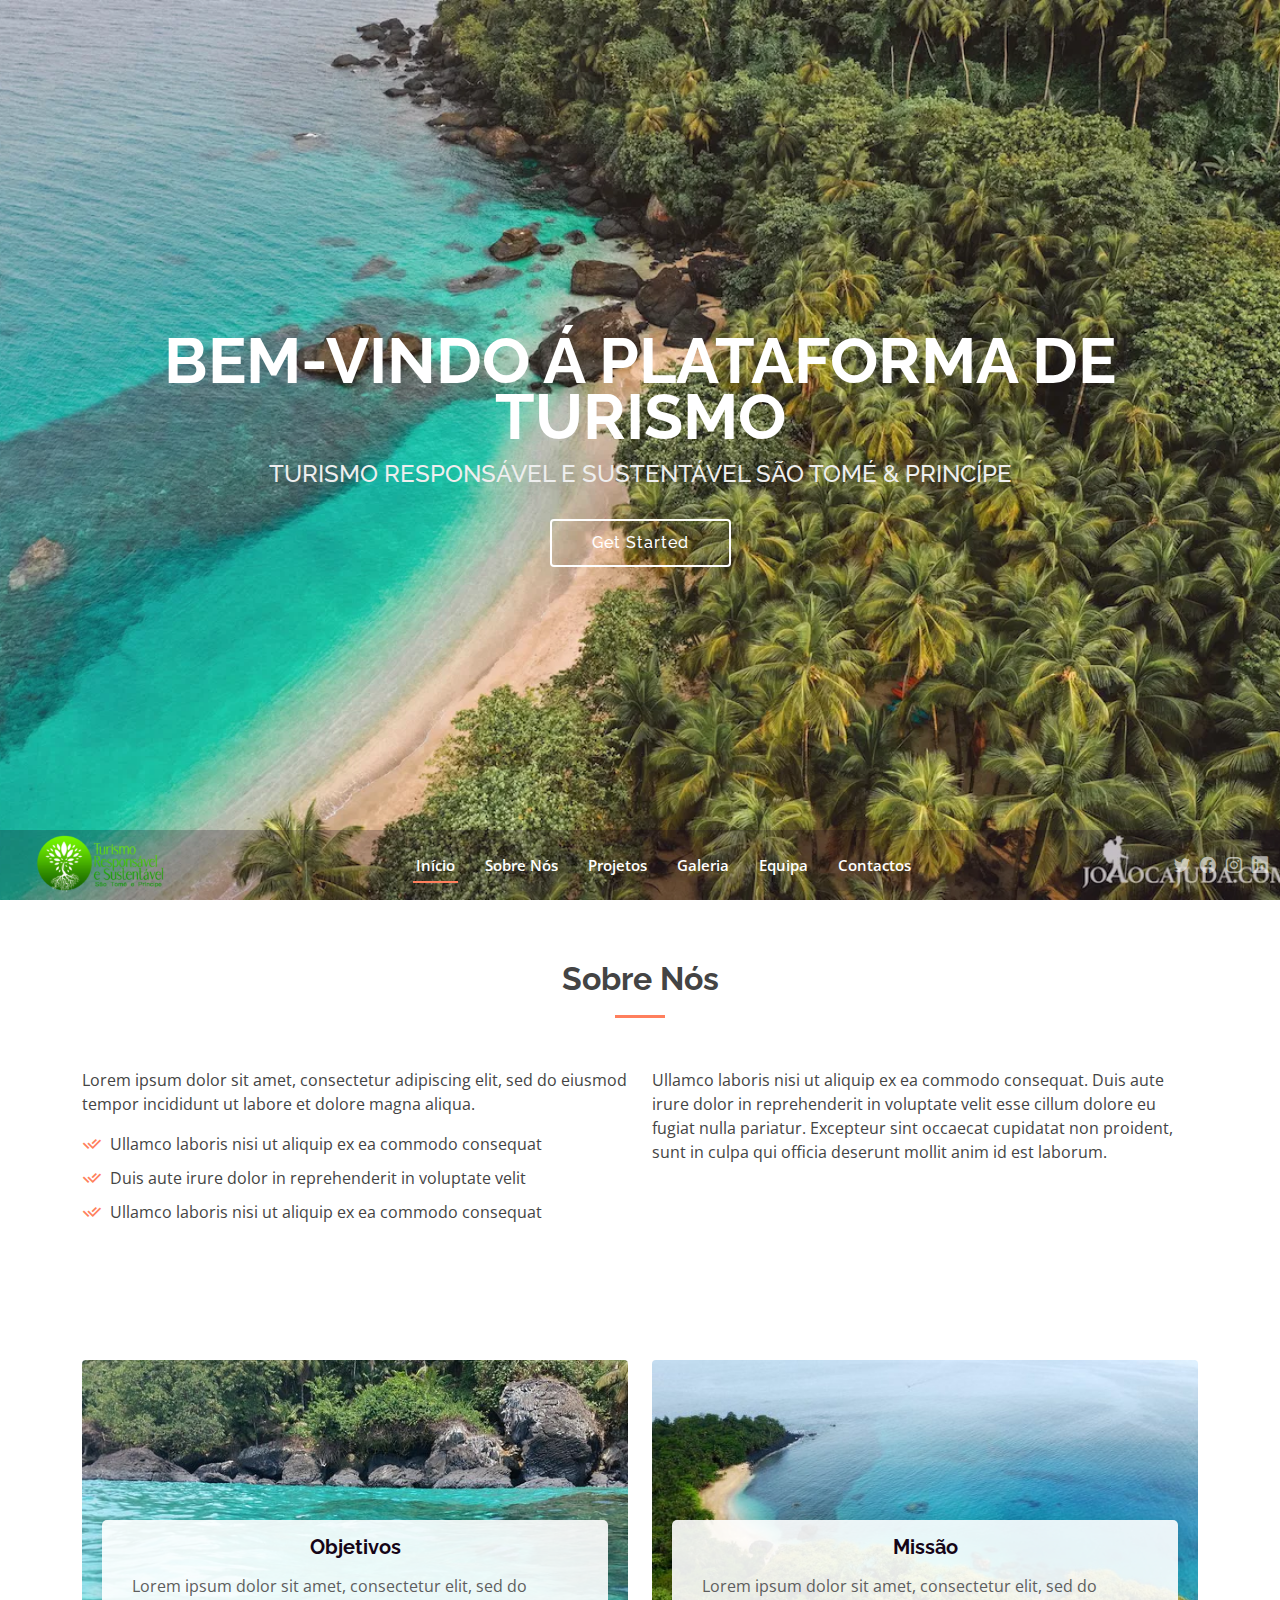
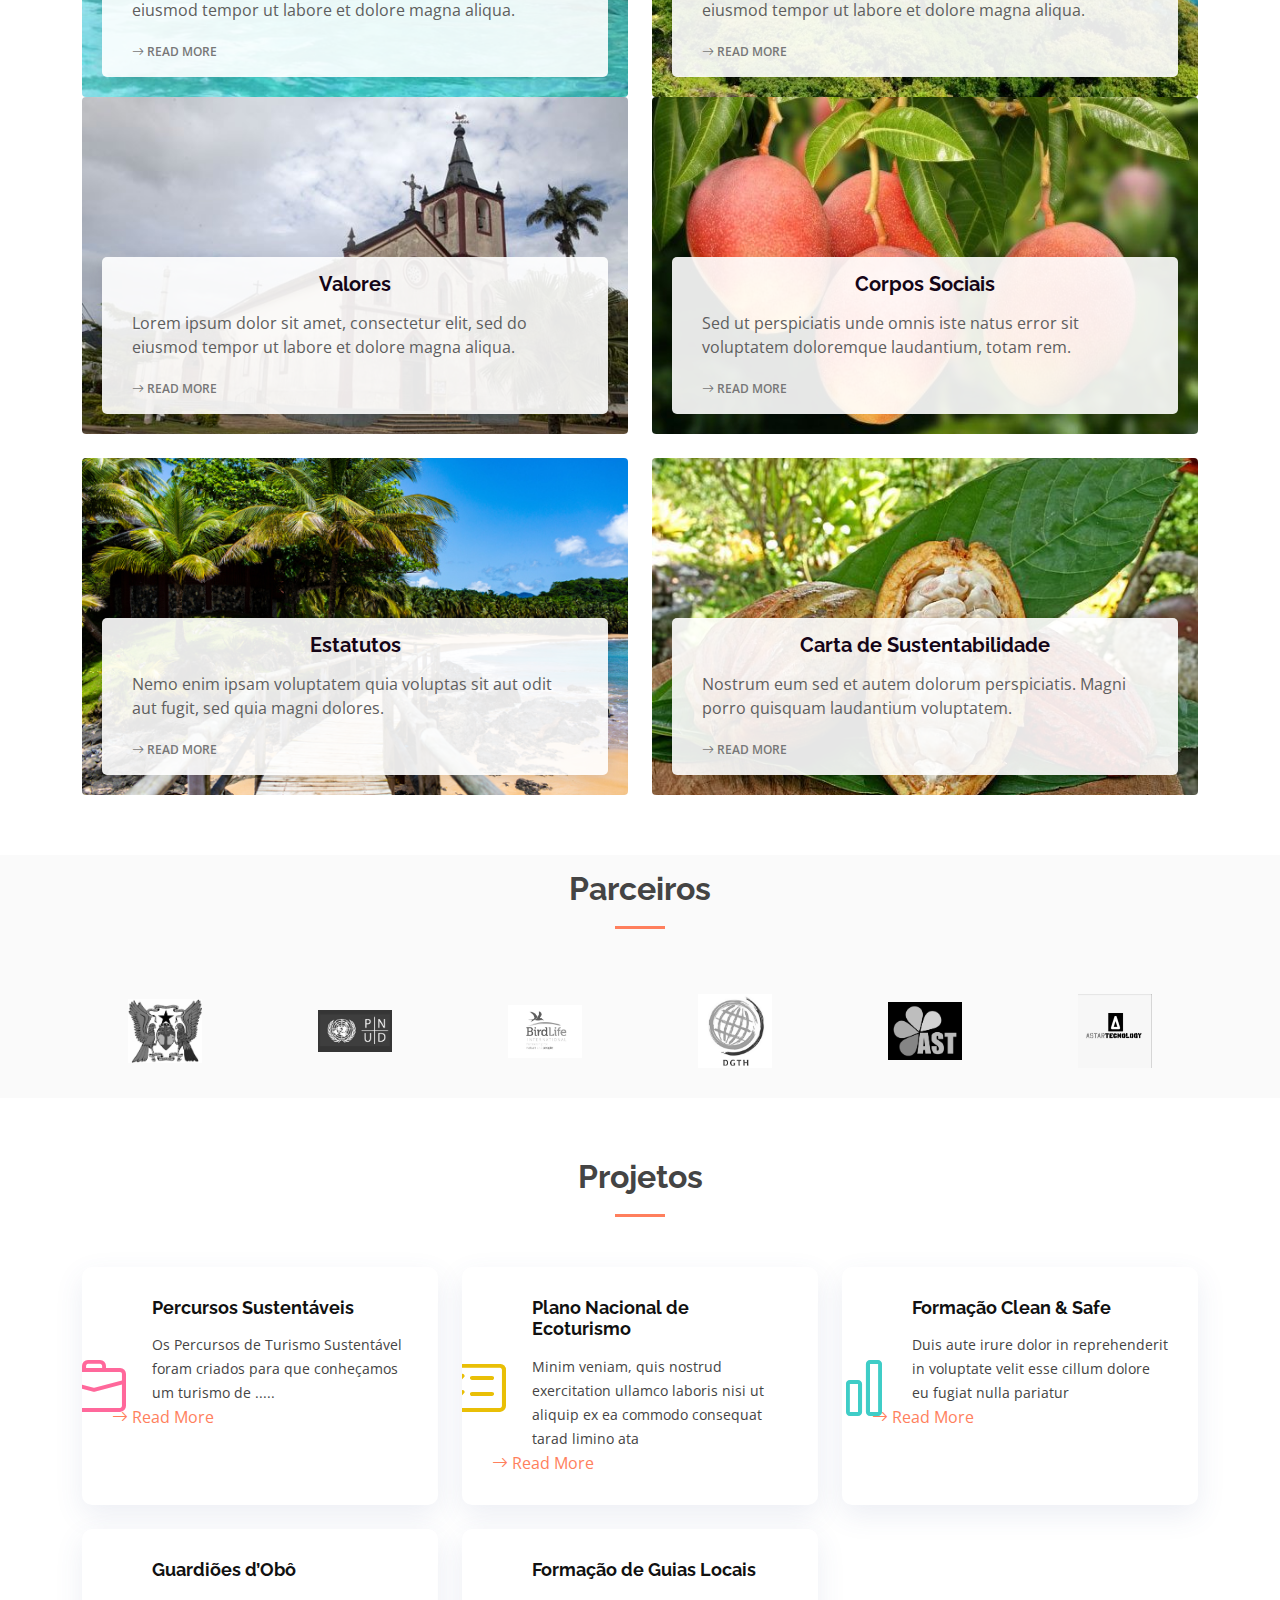
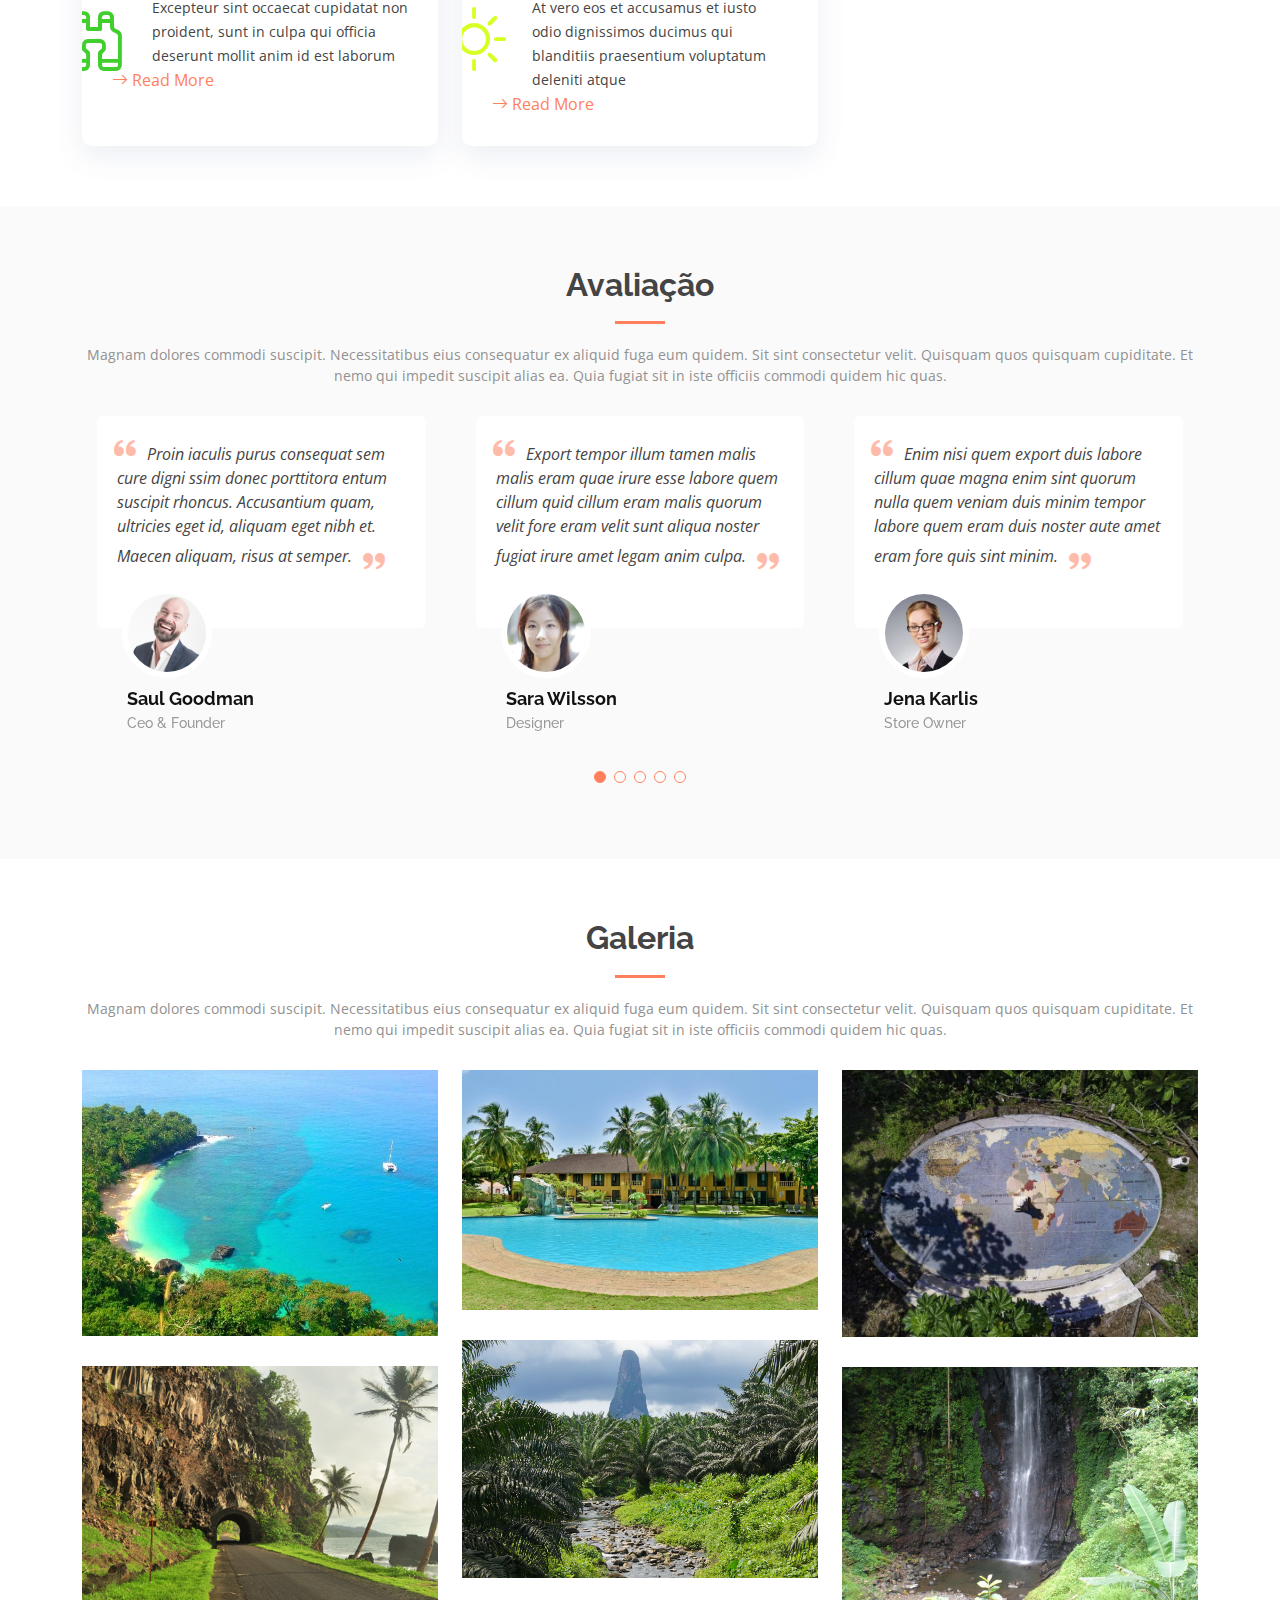
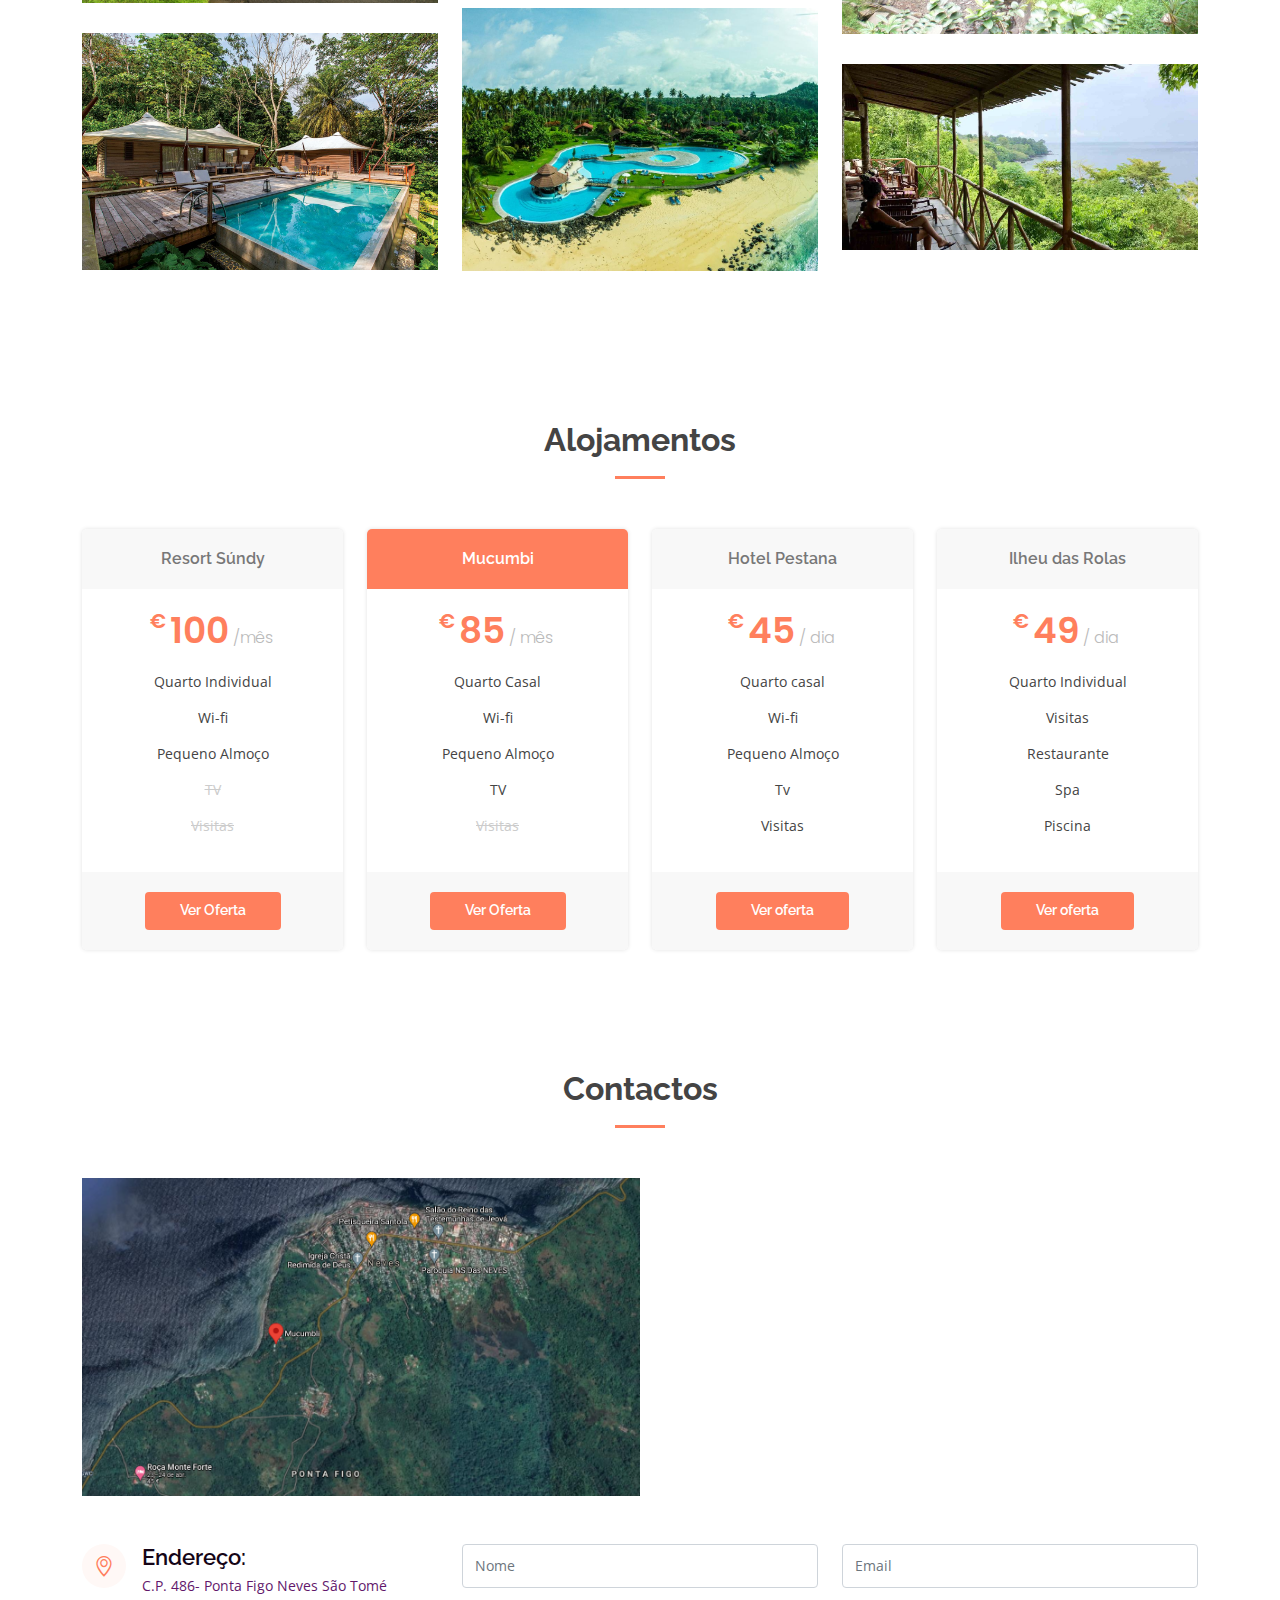
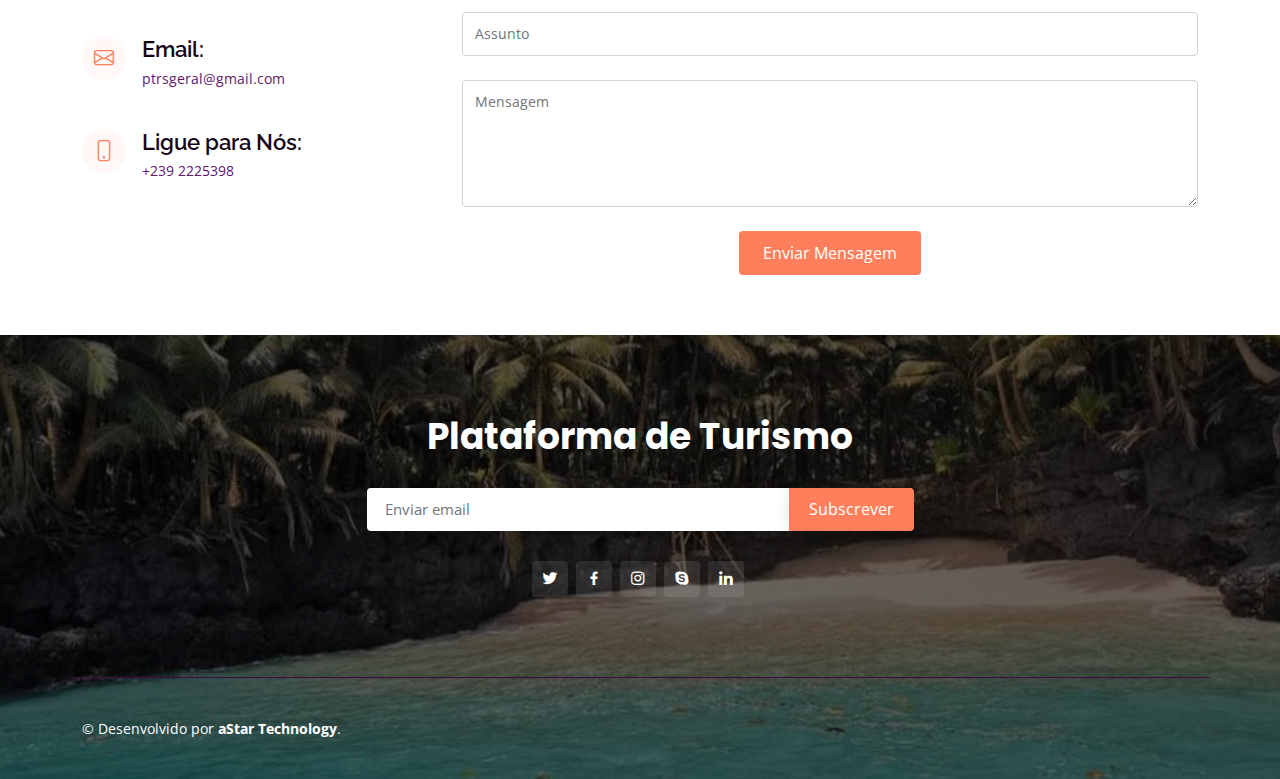
==== commit 5a19b9f4: "Teste de funcionamemto" ====
--- a/index.html
+++ b/index.html
@@ -37,11 +37,11 @@
 
 <body>
 
-  <!-- ======= Hero Section ======= -->
+  <!-- ======= Hero Section  ======= -->
   <section id="hero">
     <div class="hero-container">
       <h1>BEM-VINDO Á PLATAFORMA DE TURISMO</h1>
-      <h2>TURISMO RESPONSÁVEL E SUSTENTÁVEL SÃO TOMÉ E PRINCÍPE</h2>
+      <h2>TURISMO RESPONSÁVEL E SUSTENTÁVEL SÃO TOMÉ & PRINCÍPE</h2>
       <a href="#about" class="btn-get-started scrollto">Get Started</a>
     </div>
   </section><!-- End Hero -->
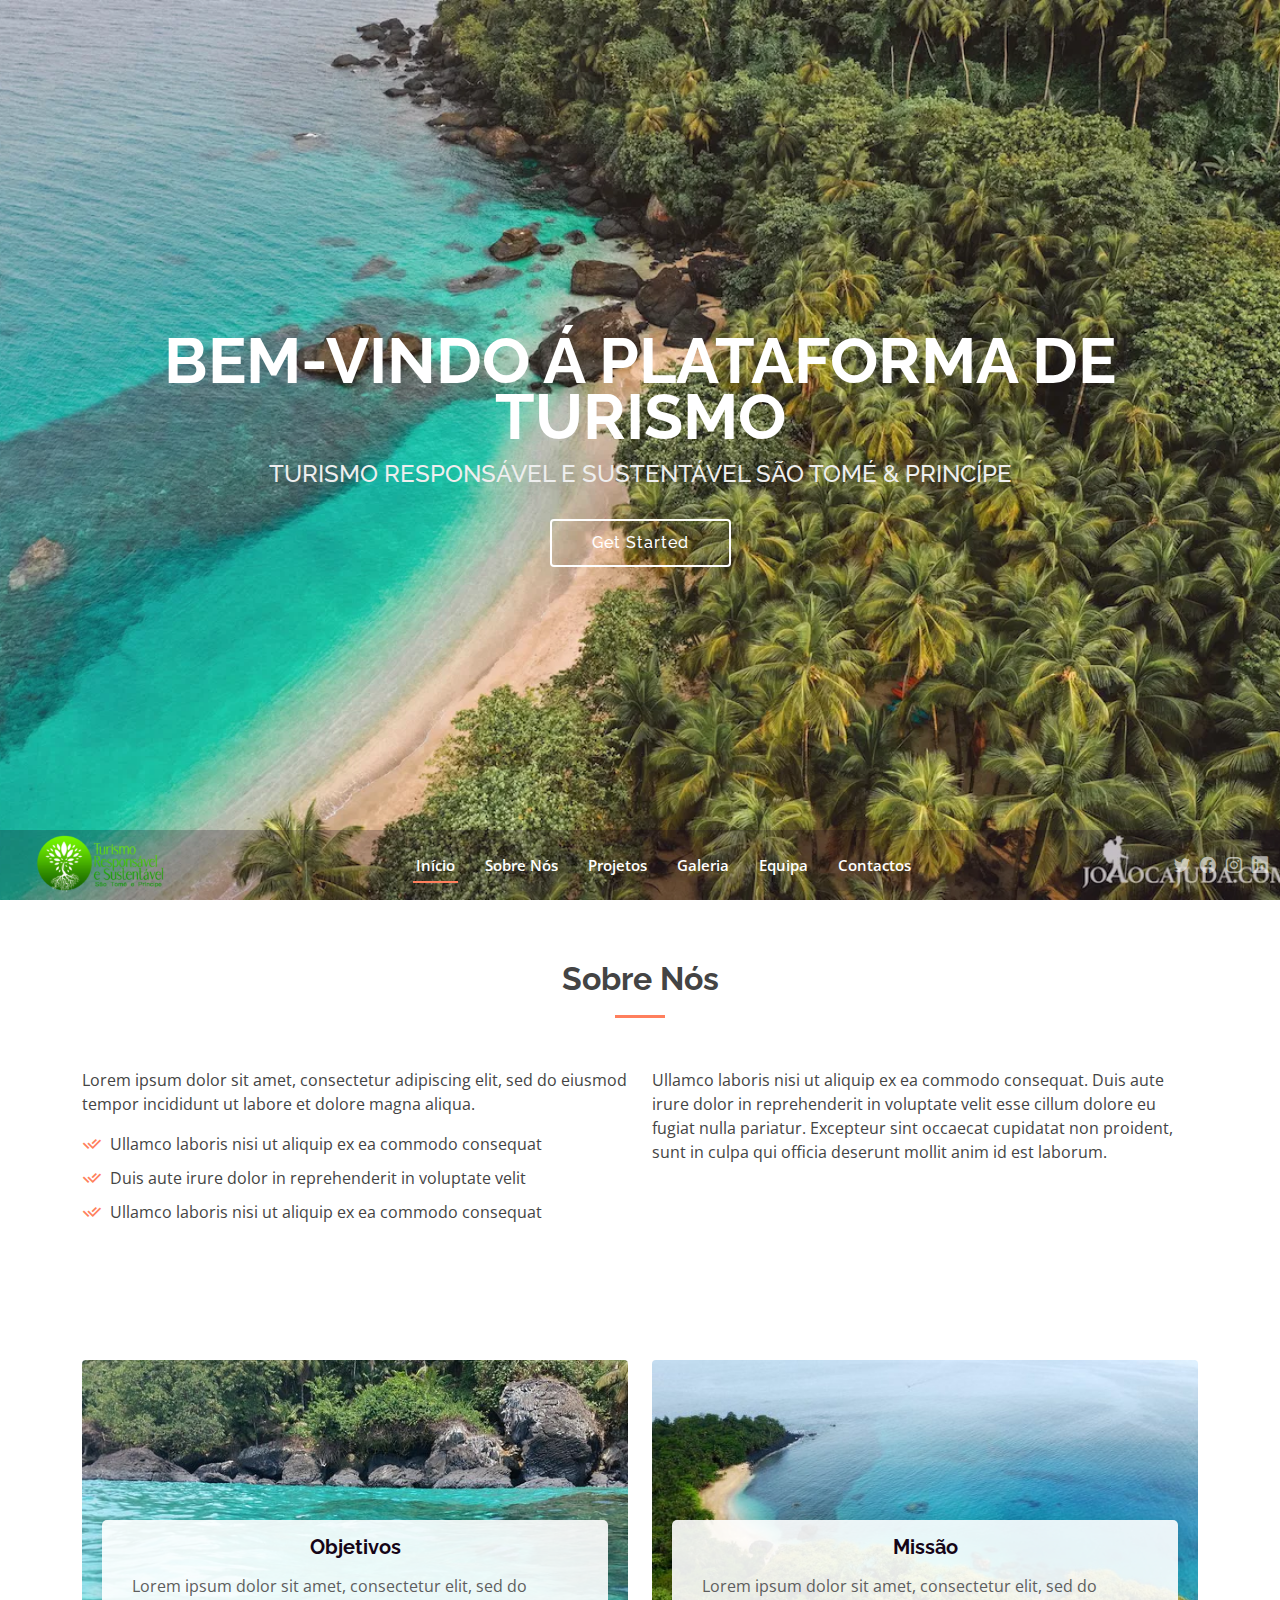
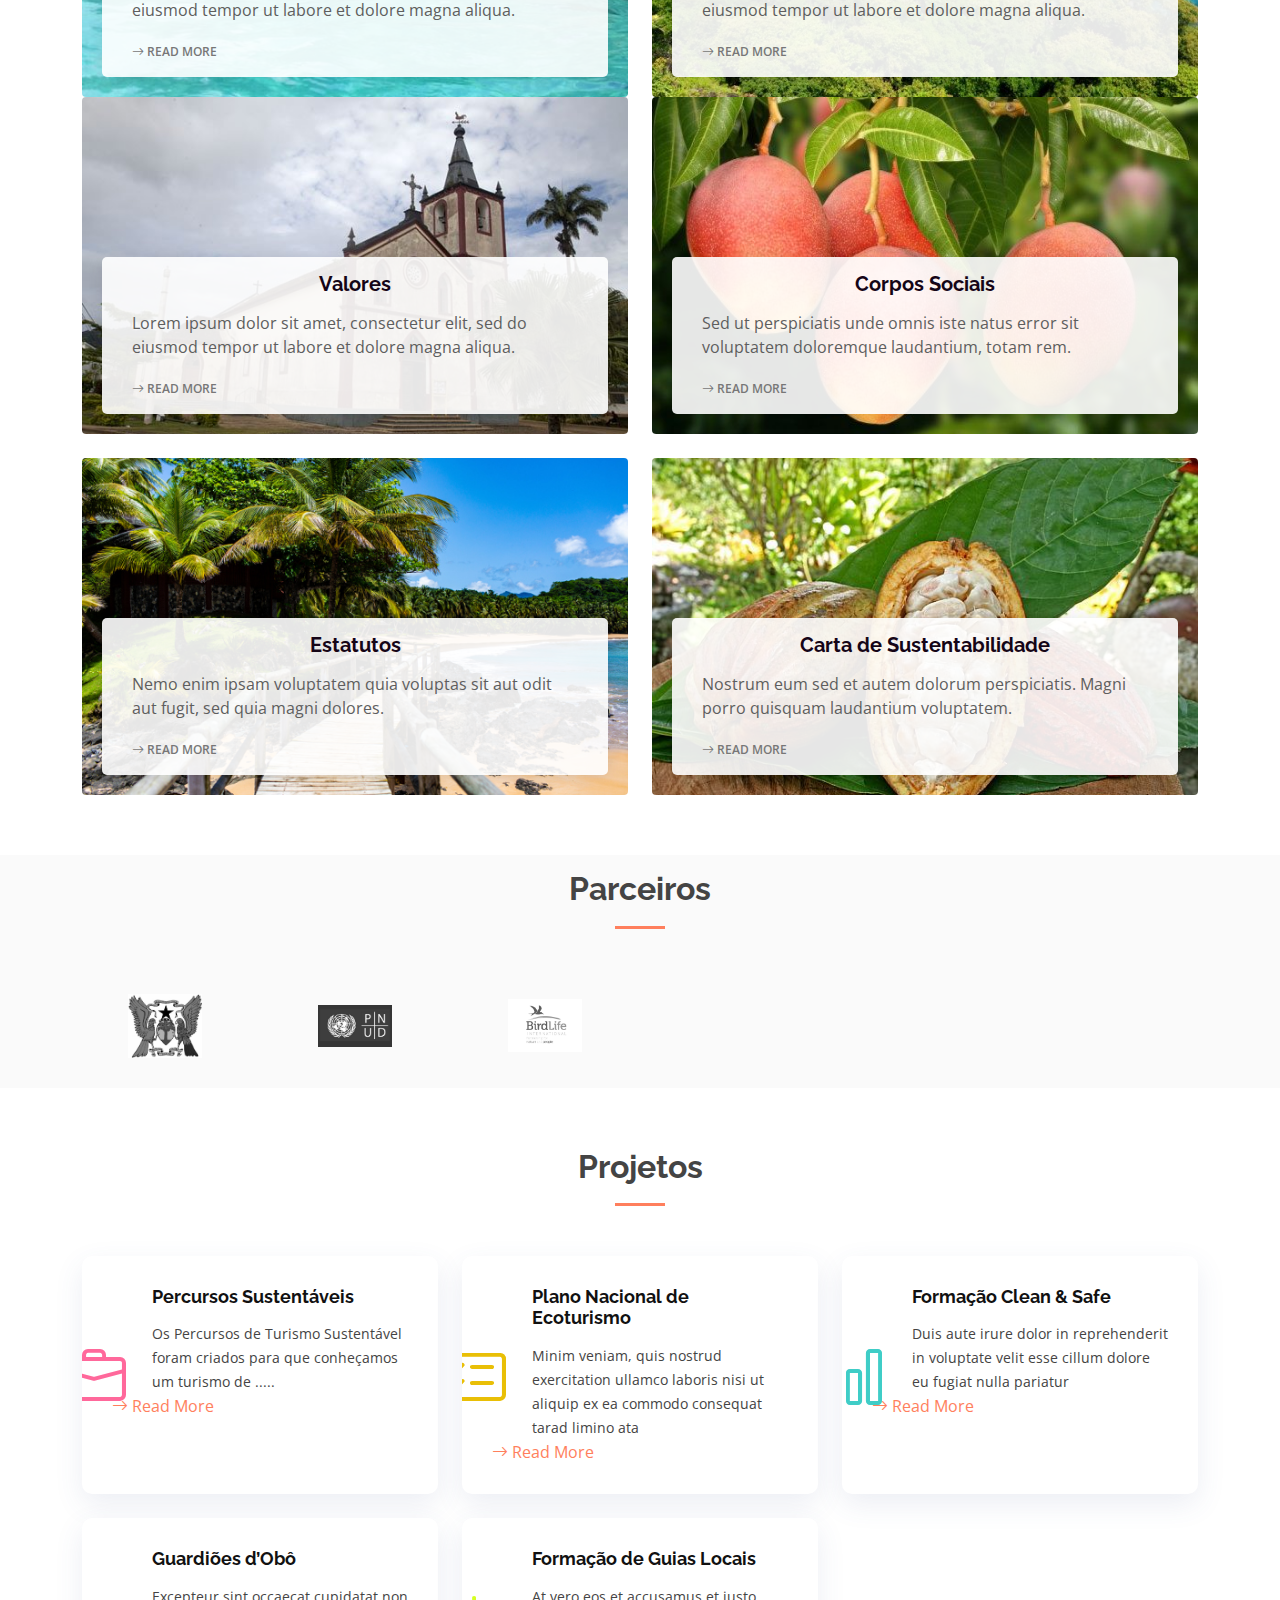
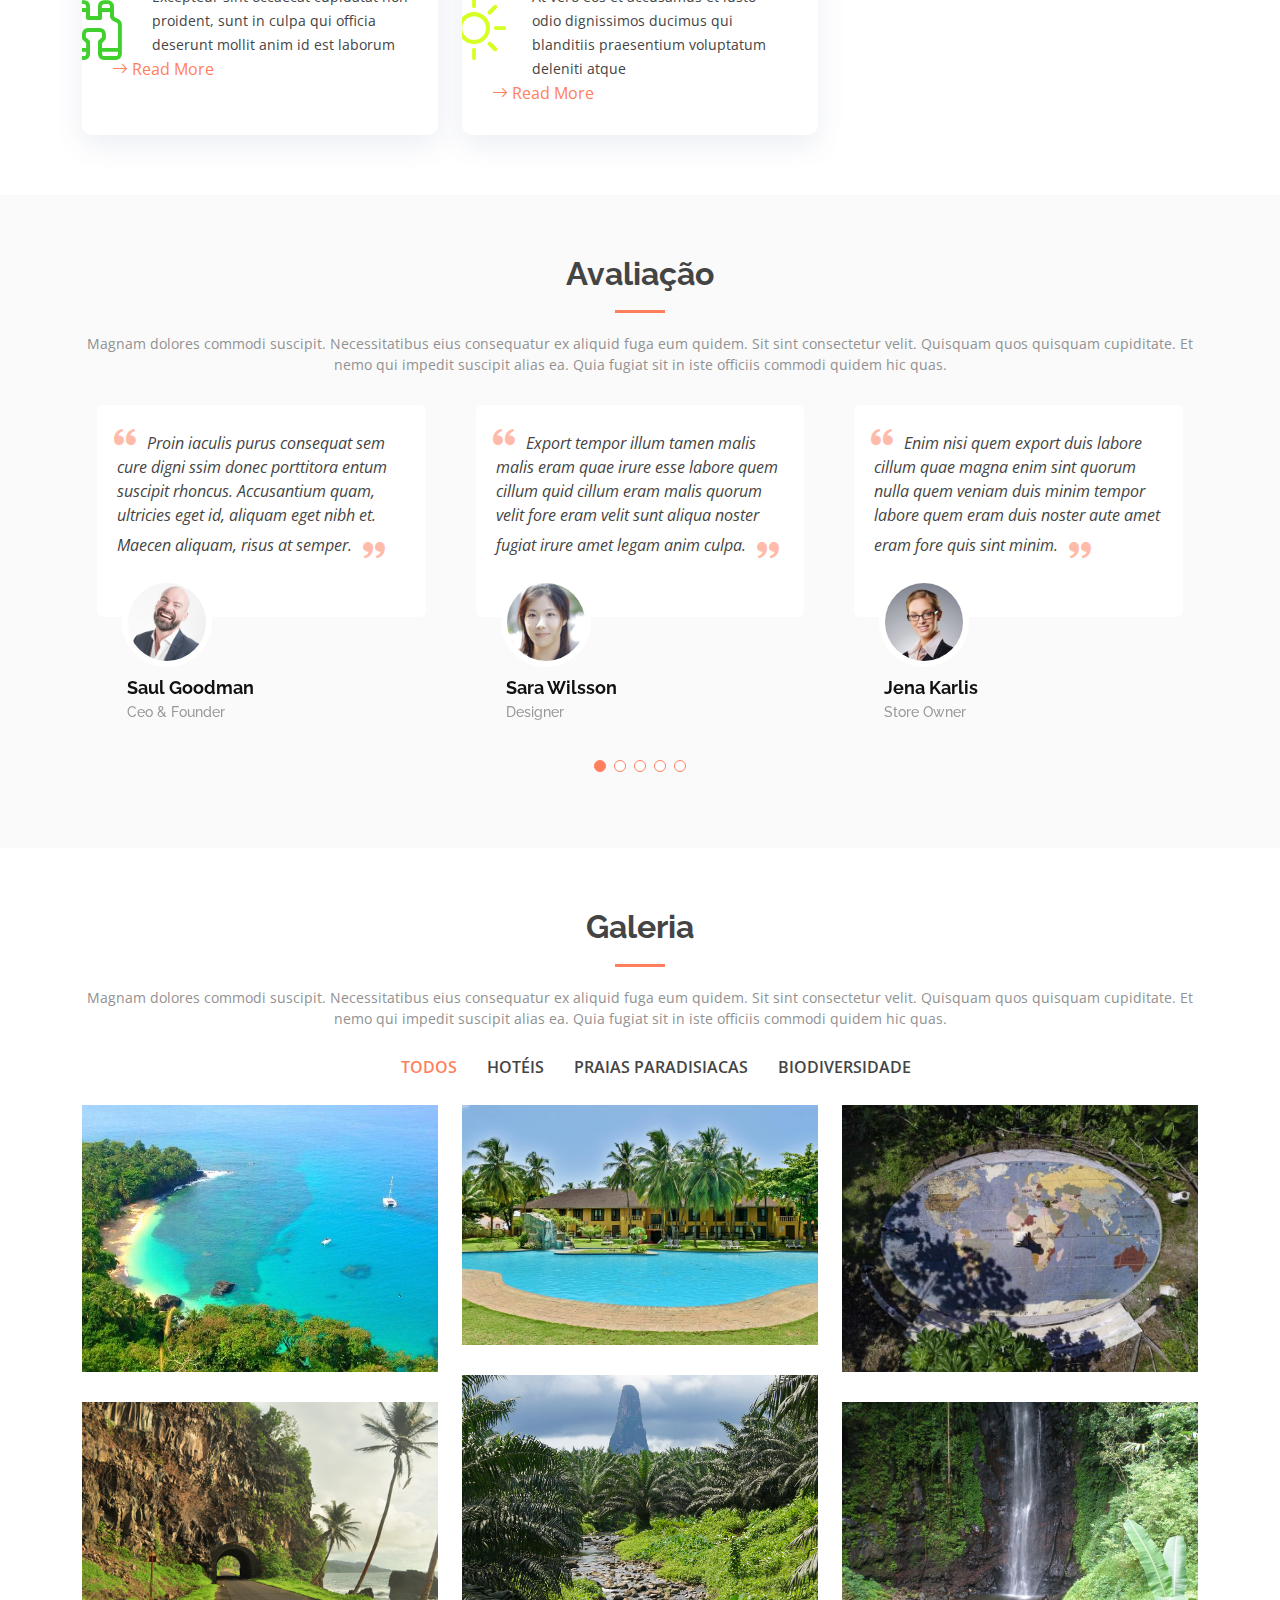
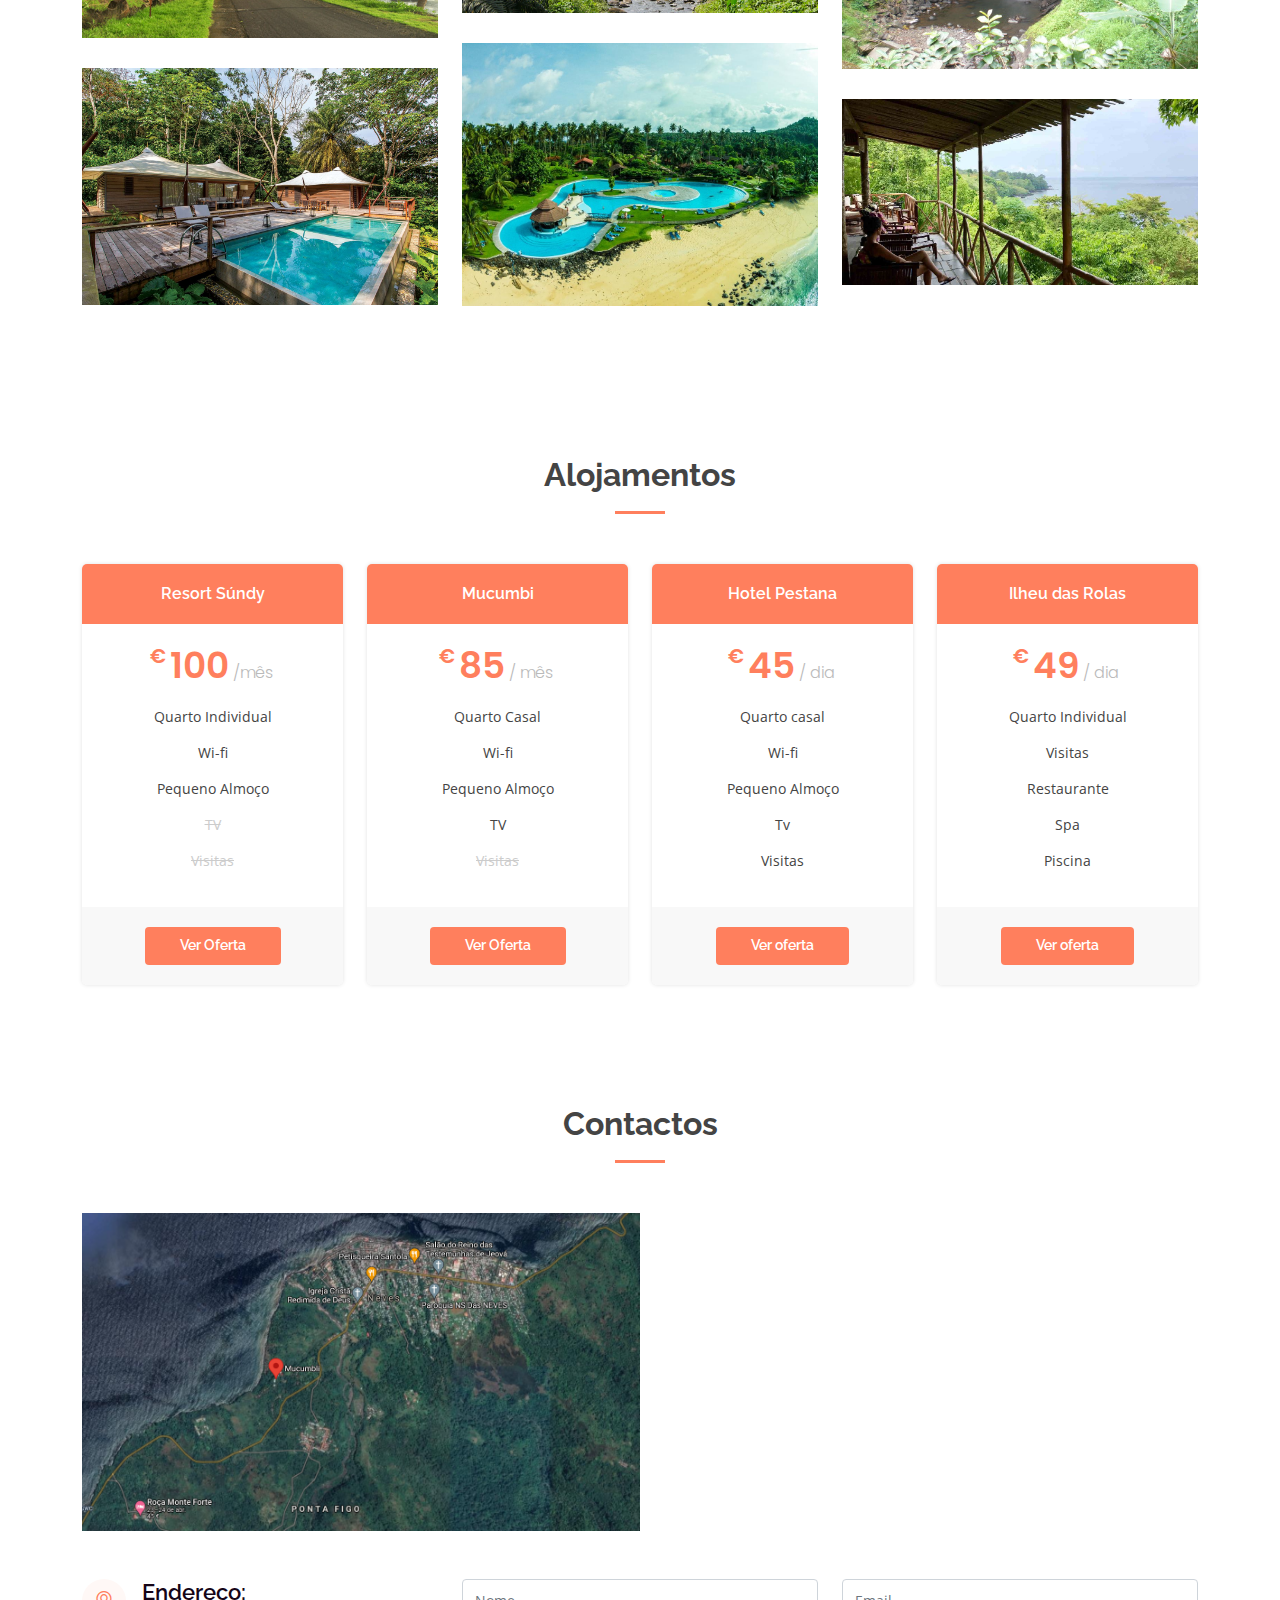
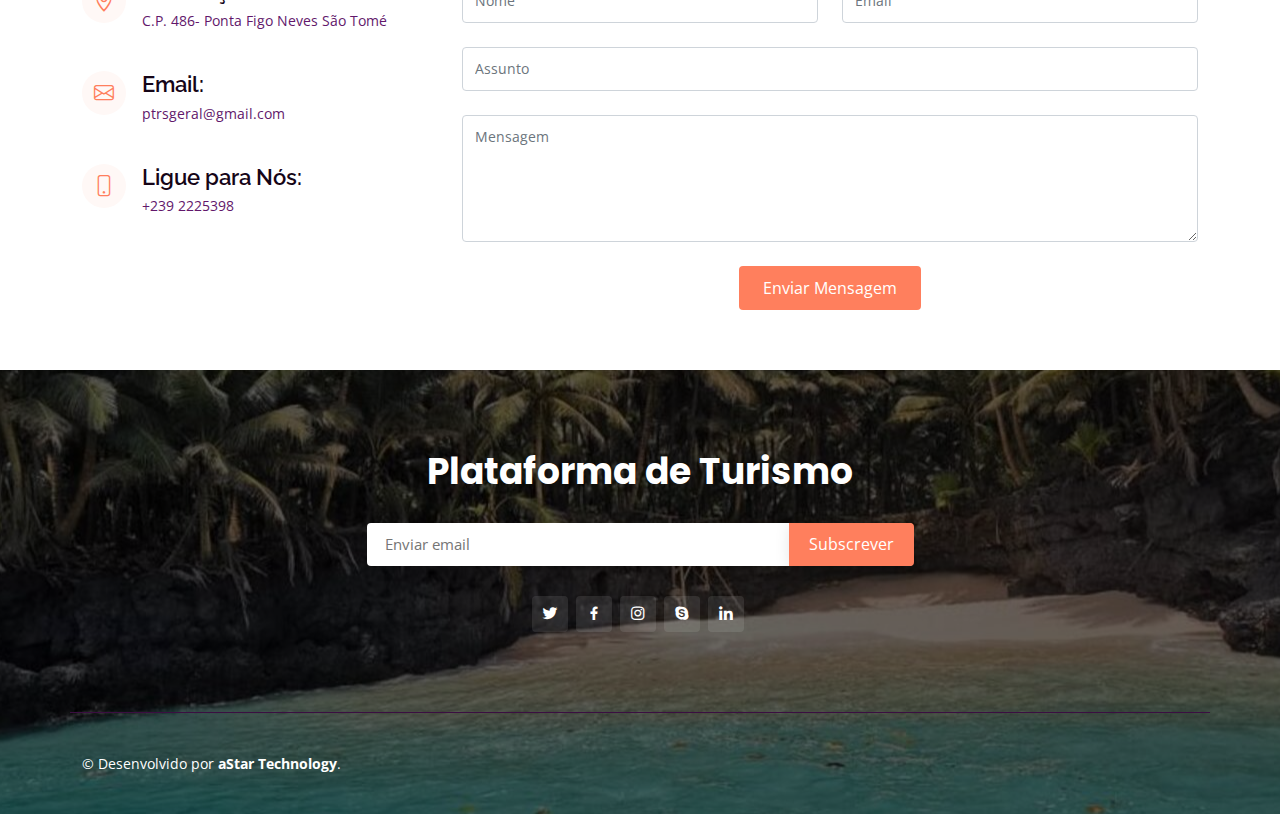
==== commit a30ad9a0: "update" ====
--- a/index.html
+++ b/index.html
@@ -199,17 +199,7 @@
             <img src="assets/img/img_4.png" class="img-fluid" alt="">
           </div>
 
-          <div class="col-lg-2 col-md-4 col-6 d-flex align-items-center justify-content-center">
-            <img src="assets/img/img_5.png" class="img-fluid" alt="">
-          </div>
-
-          <div class="col-lg-2 col-md-4 col-6 d-flex align-items-center justify-content-center">
-            <img src="assets/img/img_6.png" class="img-fluid" alt="">
-          </div>
-
-          <div class="col-lg-2 col-md-4 col-6 d-flex align-items-center justify-content-center">
-            <img src="assets/img/img_8.png" class="img-fluid" alt="">
-          </div>
+
 
 
         </div>
@@ -372,6 +362,12 @@
           <p>Magnam dolores commodi suscipit. Necessitatibus eius consequatur ex aliquid fuga eum quidem. Sit sint consectetur velit. Quisquam quos quisquam cupiditate. Et nemo qui impedit suscipit alias ea. Quia fugiat sit in iste officiis commodi quidem hic quas.</p>
         </div>
 
+        <ul id="portfolio-flters" class="d-flex justify-content-center">
+          <li data-filter="*" class="filter-active">Todos</li>
+          <li data-filter=".filter-app">Hotéis</li>
+          <li data-filter=".filter-card">Praias Paradisiacas</li>
+          <li data-filter=".filter-web">Biodiversidade</li>
+        </ul>
 
         <div class="row portfolio-container">
 
@@ -484,7 +480,7 @@
         <div class="row">
 
           <div class="col-lg-3 col-md-6">
-            <div class="box">
+            <div class="box featured">
               <h3>Resort Súndy</h3>
               <h4><sup>€</sup>100<span> /mês</span></h4>
               <ul>
@@ -518,7 +514,7 @@
           </div>
 
           <div class="col-lg-3 col-md-6 mt-4 mt-lg-0">
-            <div class="box">
+            <div class="box featured">
               <h3>Hotel Pestana</h3>
               <h4><sup>€</sup>45<span> / dia</span></h4>
               <ul>
@@ -535,7 +531,7 @@
           </div>
 
           <div class="col-lg-3 col-md-6 mt-4 mt-lg-0">
-            <div class="box">
+            <div class="box featured">
               <h3>Ilheu das Rolas</h3>
               <h4><sup>€</sup>49<span> / dia</span></h4>
               <ul>
